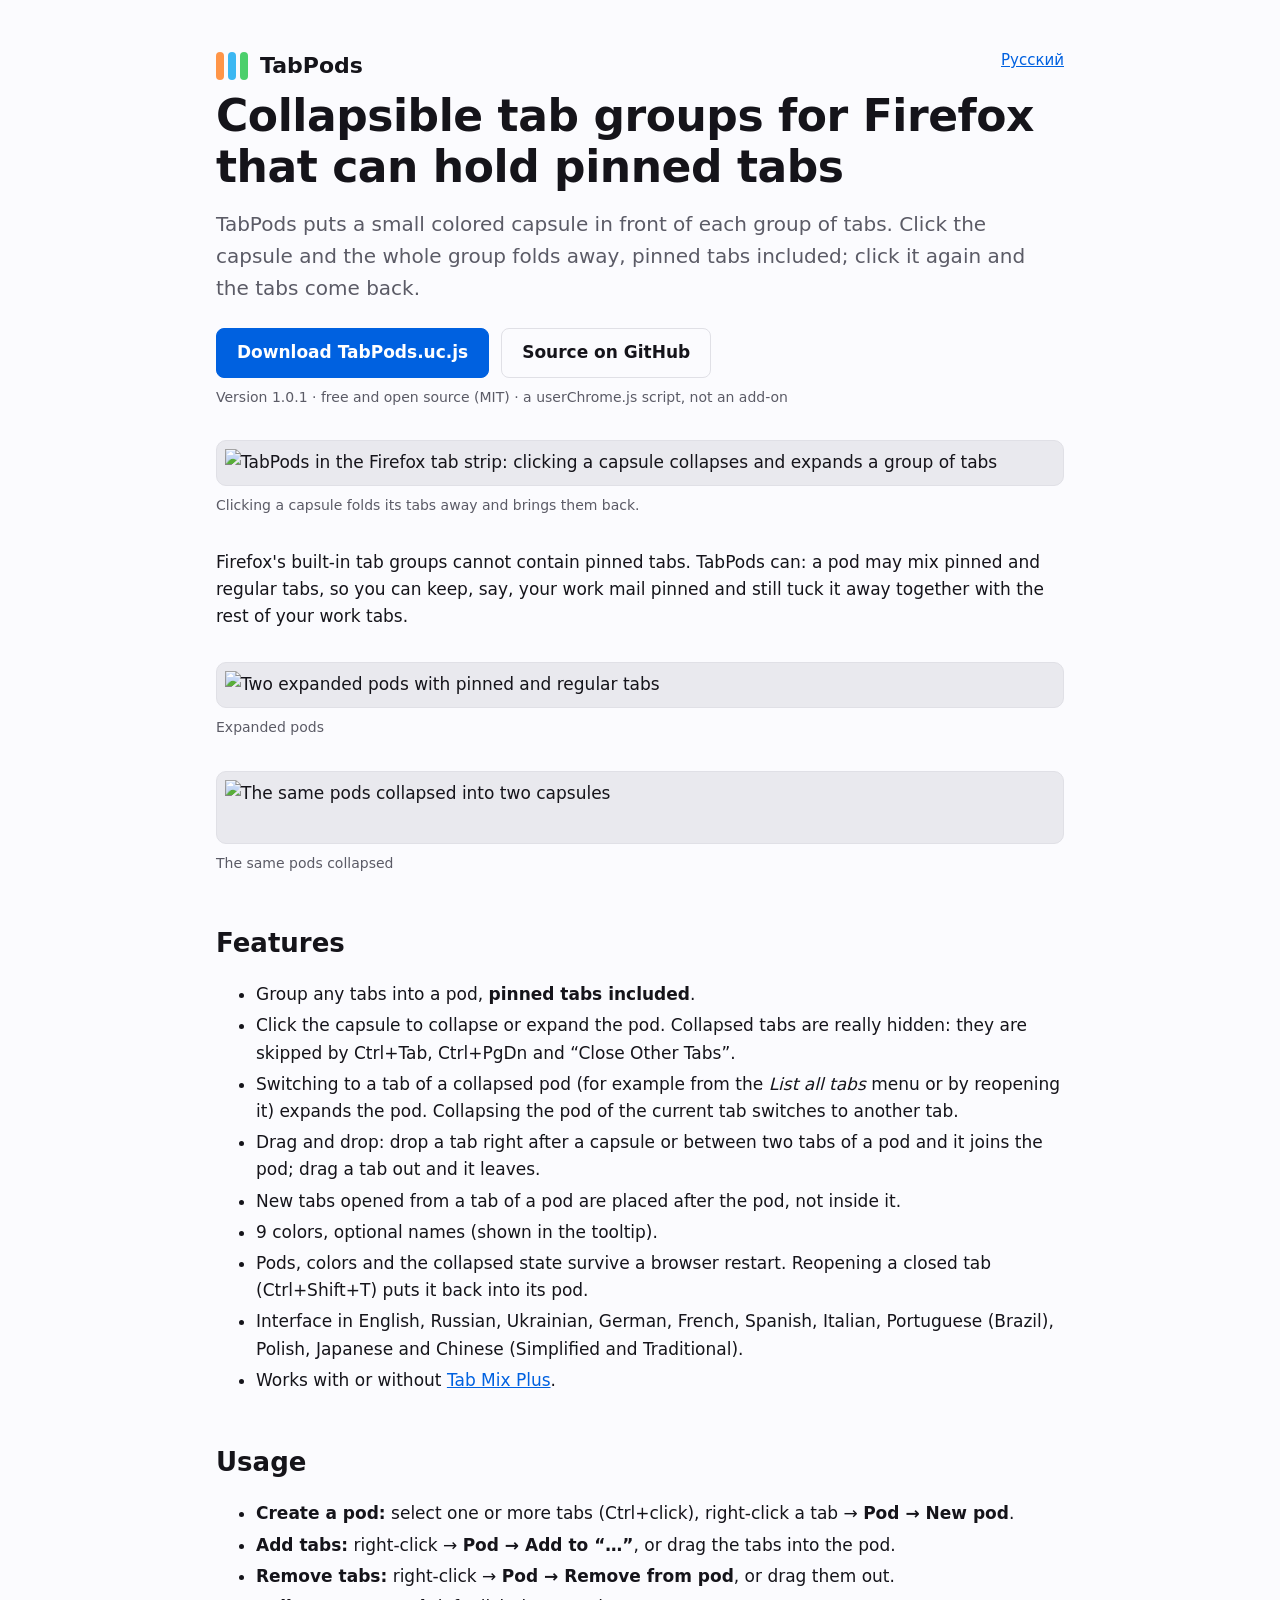
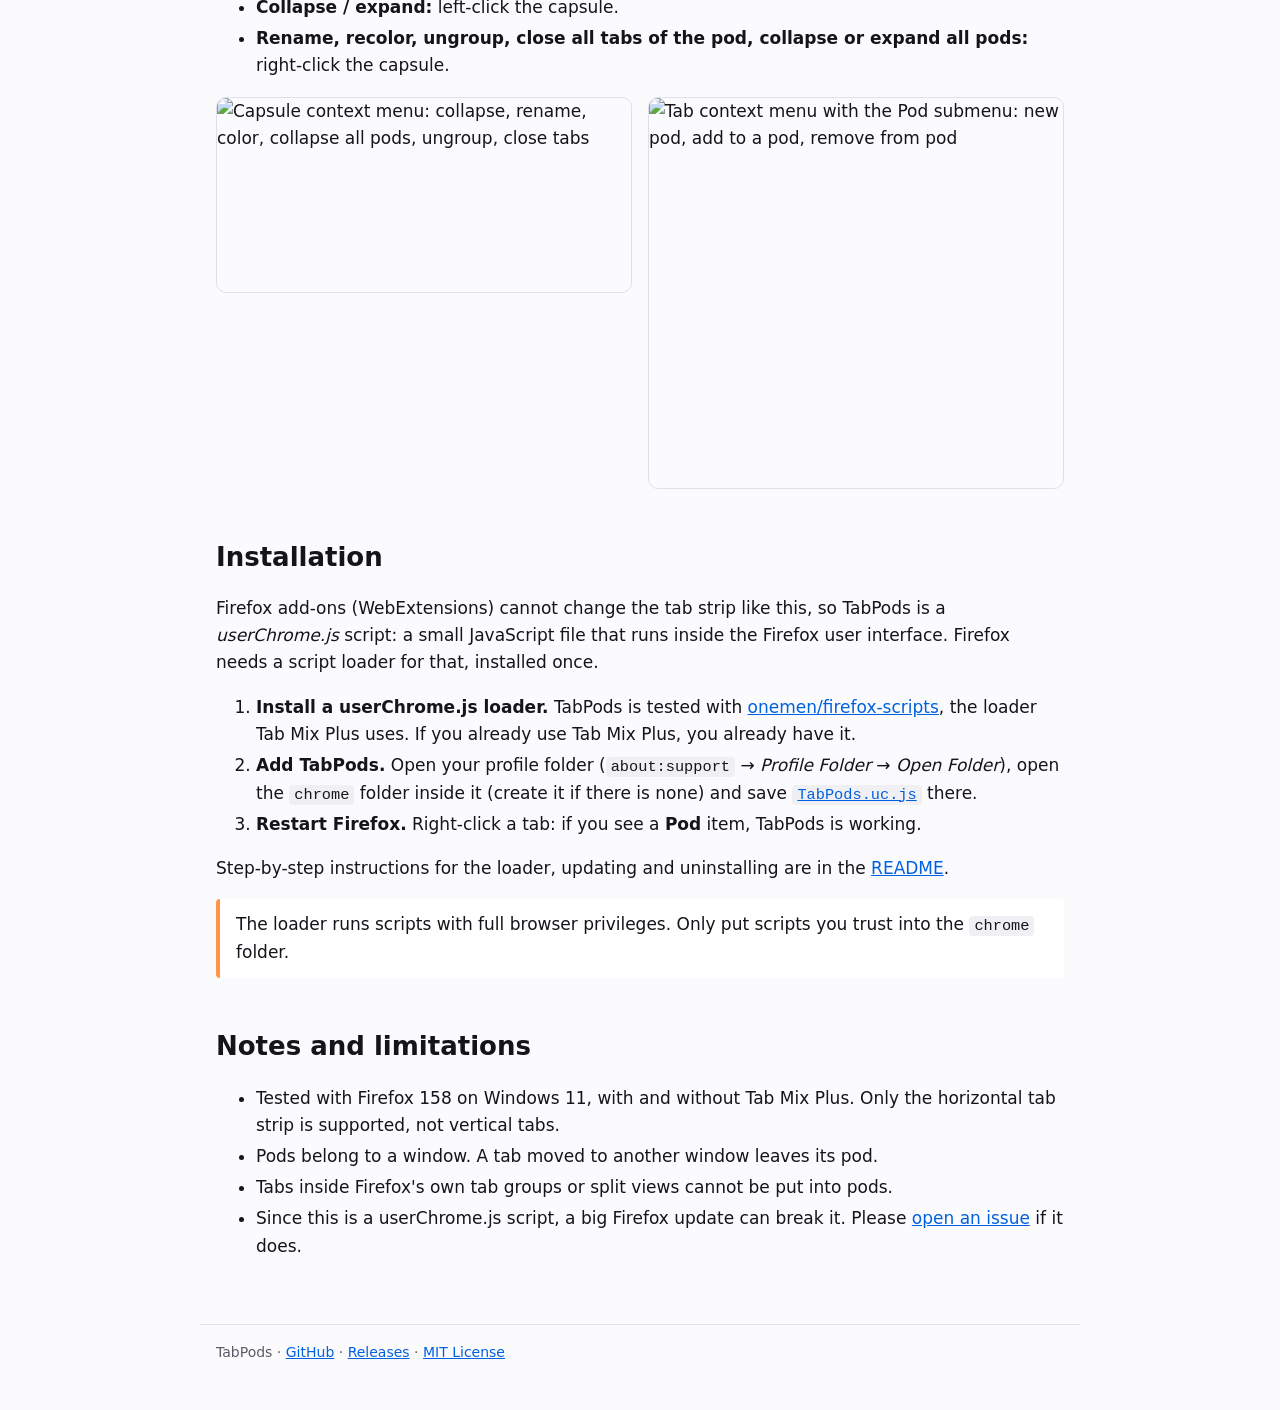
==== site/index.html @ 1d57e06f "Add a project page on GitHub Pages site/ holds an English and a Russian landing page with a sitemap;" ====
<!doctype html>
<html lang="en">
<head>
  <meta charset="utf-8">
  <meta name="viewport" content="width=device-width, initial-scale=1">
  <title>TabPods – collapsible tab groups for Firefox that can hold pinned tabs</title>
  <meta name="description" content="TabPods is a free userChrome.js script for Firefox: collapsible, colored tab groups that can also hold pinned tabs. Click a capsule to fold the whole group away, pinned tabs included.">
  <link rel="canonical" href="https://buinsky.github.io/TabPods/">
  <link rel="alternate" hreflang="en" href="https://buinsky.github.io/TabPods/">
  <link rel="alternate" hreflang="ru" href="https://buinsky.github.io/TabPods/ru/">
  <link rel="alternate" hreflang="x-default" href="https://buinsky.github.io/TabPods/">
  <meta property="og:type" content="website">
  <meta property="og:title" content="TabPods – collapsible tab groups for Firefox that can hold pinned tabs">
  <meta property="og:description" content="Colored capsules in the Firefox tab strip that fold groups of tabs away, pinned tabs included.">
  <meta property="og:url" content="https://buinsky.github.io/TabPods/">
  <meta property="og:image" content="https://buinsky.github.io/TabPods/images/capsule-menu.png">
  <link rel="stylesheet" href="style.css">
  <script type="application/ld+json">
  {
    "@context": "https://schema.org",
    "@type": "SoftwareApplication",
    "name": "TabPods",
    "description": "Collapsible tab groups for Firefox that can also hold pinned tabs (userChrome.js script).",
    "applicationCategory": "BrowserApplication",
    "operatingSystem": "Windows, macOS, Linux",
    "softwareVersion": "1.0.1",
    "softwareRequirements": "Firefox with a userChrome.js loader",
    "license": "https://opensource.org/licenses/MIT",
    "url": "https://buinsky.github.io/TabPods/",
    "downloadUrl": "https://github.com/buinsky/TabPods/releases/latest/download/TabPods.uc.js",
    "codeRepository": "https://github.com/buinsky/TabPods",
    "offers": {"@type": "Offer", "price": "0", "priceCurrency": "USD"}
  }
  </script>
</head>
<body>
  <header>
    <a class="lang" href="ru/" hreflang="ru" lang="ru">Русский</a>
    <p class="brand"><span class="pills" aria-hidden="true"><span></span><span></span><span></span></span>TabPods</p>
    <h1>Collapsible tab groups for Firefox that can hold pinned tabs</h1>
    <p class="lead">TabPods puts a small colored capsule in front of each group of tabs. Click the capsule and the whole group folds away, pinned tabs included; click it again and the tabs come back.</p>
    <div class="actions">
      <a class="button primary" href="https://github.com/buinsky/TabPods/releases/latest/download/TabPods.uc.js">Download TabPods.uc.js</a>
      <a class="button" href="https://github.com/buinsky/TabPods">Source on GitHub</a>
    </div>
    <p class="meta">Version 1.0.1 · free and open source (MIT) · a userChrome.js script, not an add-on</p>
  </header>

  <main>
    <figure>
      <div class="strip"><img src="images/demo.gif" width="1621" height="55" alt="TabPods in the Firefox tab strip: clicking a capsule collapses and expands a group of tabs"></div>
      <figcaption>Clicking a capsule folds its tabs away and brings them back.</figcaption>
    </figure>

    <p>Firefox's built-in tab groups cannot contain pinned tabs. TabPods can: a pod may mix pinned and regular tabs, so you can keep, say, your work mail pinned and still tuck it away together with the rest of your work tabs.</p>

    <figure>
      <div class="strip"><img src="images/expanded.png" width="1621" height="55" alt="Two expanded pods with pinned and regular tabs"></div>
      <figcaption>Expanded pods</figcaption>
    </figure>
    <figure>
      <div class="strip"><img src="images/collapsed.png" width="820" height="55" alt="The same pods collapsed into two capsules"></div>
      <figcaption>The same pods collapsed</figcaption>
    </figure>

    <h2>Features</h2>
    <ul>
      <li>Group any tabs into a pod, <strong>pinned tabs included</strong>.</li>
      <li>Click the capsule to collapse or expand the pod. Collapsed tabs are really hidden: they are skipped by Ctrl+Tab, Ctrl+PgDn and “Close Other Tabs”.</li>
      <li>Switching to a tab of a collapsed pod (for example from the <em>List all tabs</em> menu or by reopening it) expands the pod. Collapsing the pod of the current tab switches to another tab.</li>
      <li>Drag and drop: drop a tab right after a capsule or between two tabs of a pod and it joins the pod; drag a tab out and it leaves.</li>
      <li>New tabs opened from a tab of a pod are placed after the pod, not inside it.</li>
      <li>9 colors, optional names (shown in the tooltip).</li>
      <li>Pods, colors and the collapsed state survive a browser restart. Reopening a closed tab (Ctrl+Shift+T) puts it back into its pod.</li>
      <li>Interface in English, Russian, Ukrainian, German, French, Spanish, Italian, Portuguese (Brazil), Polish, Japanese and Chinese (Simplified and Traditional).</li>
      <li>Works with or without <a href="https://onemen.github.io/tabmixplus-docs/">Tab Mix Plus</a>.</li>
    </ul>

    <h2>Usage</h2>
    <ul>
      <li><strong>Create a pod:</strong> select one or more tabs (Ctrl+click), right-click a tab → <strong>Pod → New pod</strong>.</li>
      <li><strong>Add tabs:</strong> right-click → <strong>Pod → Add to “…”</strong>, or drag the tabs into the pod.</li>
      <li><strong>Remove tabs:</strong> right-click → <strong>Pod → Remove from pod</strong>, or drag them out.</li>
      <li><strong>Collapse / expand:</strong> left-click the capsule.</li>
      <li><strong>Rename, recolor, ungroup, close all tabs of the pod, collapse or expand all pods:</strong> right-click the capsule.</li>
    </ul>
    <div class="shots">
      <img src="images/capsule-menu.png" width="1000" height="470" alt="Capsule context menu: collapse, rename, color, collapse all pods, ungroup, close tabs">
      <img src="images/tab-menu.png" width="860" height="810" alt="Tab context menu with the Pod submenu: new pod, add to a pod, remove from pod">
    </div>

    <h2>Installation</h2>
    <p>Firefox add-ons (WebExtensions) cannot change the tab strip like this, so TabPods is a <em>userChrome.js</em> script: a small JavaScript file that runs inside the Firefox user interface. Firefox needs a script loader for that, installed once.</p>
    <ol>
      <li><strong>Install a userChrome.js loader.</strong> TabPods is tested with <a href="https://github.com/onemen/firefox-scripts">onemen/firefox-scripts</a>, the loader Tab Mix Plus uses. If you already use Tab Mix Plus, you already have it.</li>
      <li><strong>Add TabPods.</strong> Open your profile folder (<code>about:support</code> → <em>Profile Folder</em> → <em>Open Folder</em>), open the <code>chrome</code> folder inside it (create it if there is none) and save <a href="https://github.com/buinsky/TabPods/releases/latest/download/TabPods.uc.js"><code>TabPods.uc.js</code></a> there.</li>
      <li><strong>Restart Firefox.</strong> Right-click a tab: if you see a <strong>Pod</strong> item, TabPods is working.</li>
    </ol>
    <p>Step-by-step instructions for the loader, updating and uninstalling are in the <a href="https://github.com/buinsky/TabPods#installation">README</a>.</p>
    <p class="note">The loader runs scripts with full browser privileges. Only put scripts you trust into the <code>chrome</code> folder.</p>

    <h2>Notes and limitations</h2>
    <ul>
      <li>Tested with Firefox 158 on Windows 11, with and without Tab Mix Plus. Only the horizontal tab strip is supported, not vertical tabs.</li>
      <li>Pods belong to a window. A tab moved to another window leaves its pod.</li>
      <li>Tabs inside Firefox's own tab groups or split views cannot be put into pods.</li>
      <li>Since this is a userChrome.js script, a big Firefox update can break it. Please <a href="https://github.com/buinsky/TabPods/issues">open an issue</a> if it does.</li>
    </ul>
  </main>

  <footer>
    TabPods · <a href="https://github.com/buinsky/TabPods">GitHub</a> · <a href="https://github.com/buinsky/TabPods/releases">Releases</a> · <a href="https://github.com/buinsky/TabPods/blob/main/LICENSE">MIT License</a>
  </footer>
</body>
</html>
---- site/style.css ----
:root {
  --bg: #fbfbfe;
  --surface: #ffffff;
  --text: #15141a;
  --muted: #5b5b66;
  --border: #e0e0e6;
  --code-bg: #f0f0f4;
  --accent: #0061e0;
  --accent-text: #ffffff;
  --strip: #e9e9ee;
  --orange: #ff9548;
  --blue: #3cb7f2;
  --green: #4ccf6c;
  color-scheme: light;
}

@media (prefers-color-scheme: dark) {
  :root {
    --bg: #1c1b22;
    --surface: #2b2a33;
    --text: #fbfbfe;
    --muted: #b8b8c2;
    --border: #3f3e48;
    --code-bg: #35343d;
    --accent: #00ddff;
    --accent-text: #15141a;
    --strip: #2b2a33;
    color-scheme: dark;
  }
}

* {
  box-sizing: border-box;
}

body {
  margin: 0;
  background: var(--bg);
  color: var(--text);
  font: 17px/1.6 system-ui, -apple-system, "Segoe UI", Roboto, "Helvetica Neue", Arial, sans-serif;
}

a {
  color: var(--accent);
}

main,
header,
footer {
  max-width: 880px;
  margin: 0 auto;
  padding: 0 16px;
}

header {
  padding-top: 48px;
}

.lang {
  float: right;
  font-size: 15px;
}

.brand {
  display: flex;
  align-items: center;
  gap: 12px;
  margin: 0 0 8px;
  font-size: 22px;
  font-weight: 700;
}

.pills {
  display: inline-flex;
  gap: 4px;
}

.pills span {
  width: 8px;
  height: 28px;
  border-radius: 4px;
  background: var(--orange);
}

.pills span:nth-child(2) {
  background: var(--blue);
}

.pills span:nth-child(3) {
  background: var(--green);
}

h1 {
  margin: 0 0 16px;
  font-size: clamp(30px, 5vw, 44px);
  line-height: 1.15;
  letter-spacing: -0.01em;
}

.lead {
  margin: 0 0 24px;
  color: var(--muted);
  font-size: 20px;
}

.actions {
  display: flex;
  flex-wrap: wrap;
  gap: 12px;
  margin-bottom: 8px;
}

.button {
  display: inline-block;
  padding: 10px 20px;
  border: 1px solid var(--border);
  border-radius: 8px;
  color: var(--text);
  font-weight: 600;
  text-decoration: none;
}

.button.primary {
  border-color: var(--accent);
  background: var(--accent);
  color: var(--accent-text);
}

.meta {
  margin: 0;
  color: var(--muted);
  font-size: 14px;
}

figure {
  margin: 32px 0;
}

.strip {
  overflow-x: auto;
  padding: 8px;
  border: 1px solid var(--border);
  border-radius: 10px;
  background: var(--strip);
}

.strip img {
  display: block;
  width: 100%;
  min-width: 600px;
  height: auto;
}

figcaption {
  margin-top: 8px;
  color: var(--muted);
  font-size: 14px;
}

.shots {
  display: grid;
  grid-template-columns: repeat(auto-fit, minmax(260px, 1fr));
  gap: 16px;
  align-items: start;
}

.shots img {
  display: block;
  width: 100%;
  height: auto;
  border: 1px solid var(--border);
  border-radius: 10px;
}

h2 {
  margin: 48px 0 12px;
  font-size: 26px;
}

h3 {
  margin: 24px 0 8px;
  font-size: 19px;
}

li {
  margin: 4px 0;
}

code,
pre {
  font-family: ui-monospace, "Cascadia Code", Consolas, monospace;
  font-size: 0.9em;
}

code {
  padding: 1px 5px;
  border-radius: 4px;
  background: var(--code-bg);
}

.note {
  padding: 12px 16px;
  border-left: 4px solid var(--orange);
  border-radius: 4px;
  background: var(--surface);
}

footer {
  margin-top: 64px;
  padding-top: 16px;
  padding-bottom: 48px;
  border-top: 1px solid var(--border);
  color: var(--muted);
  font-size: 14px;
}
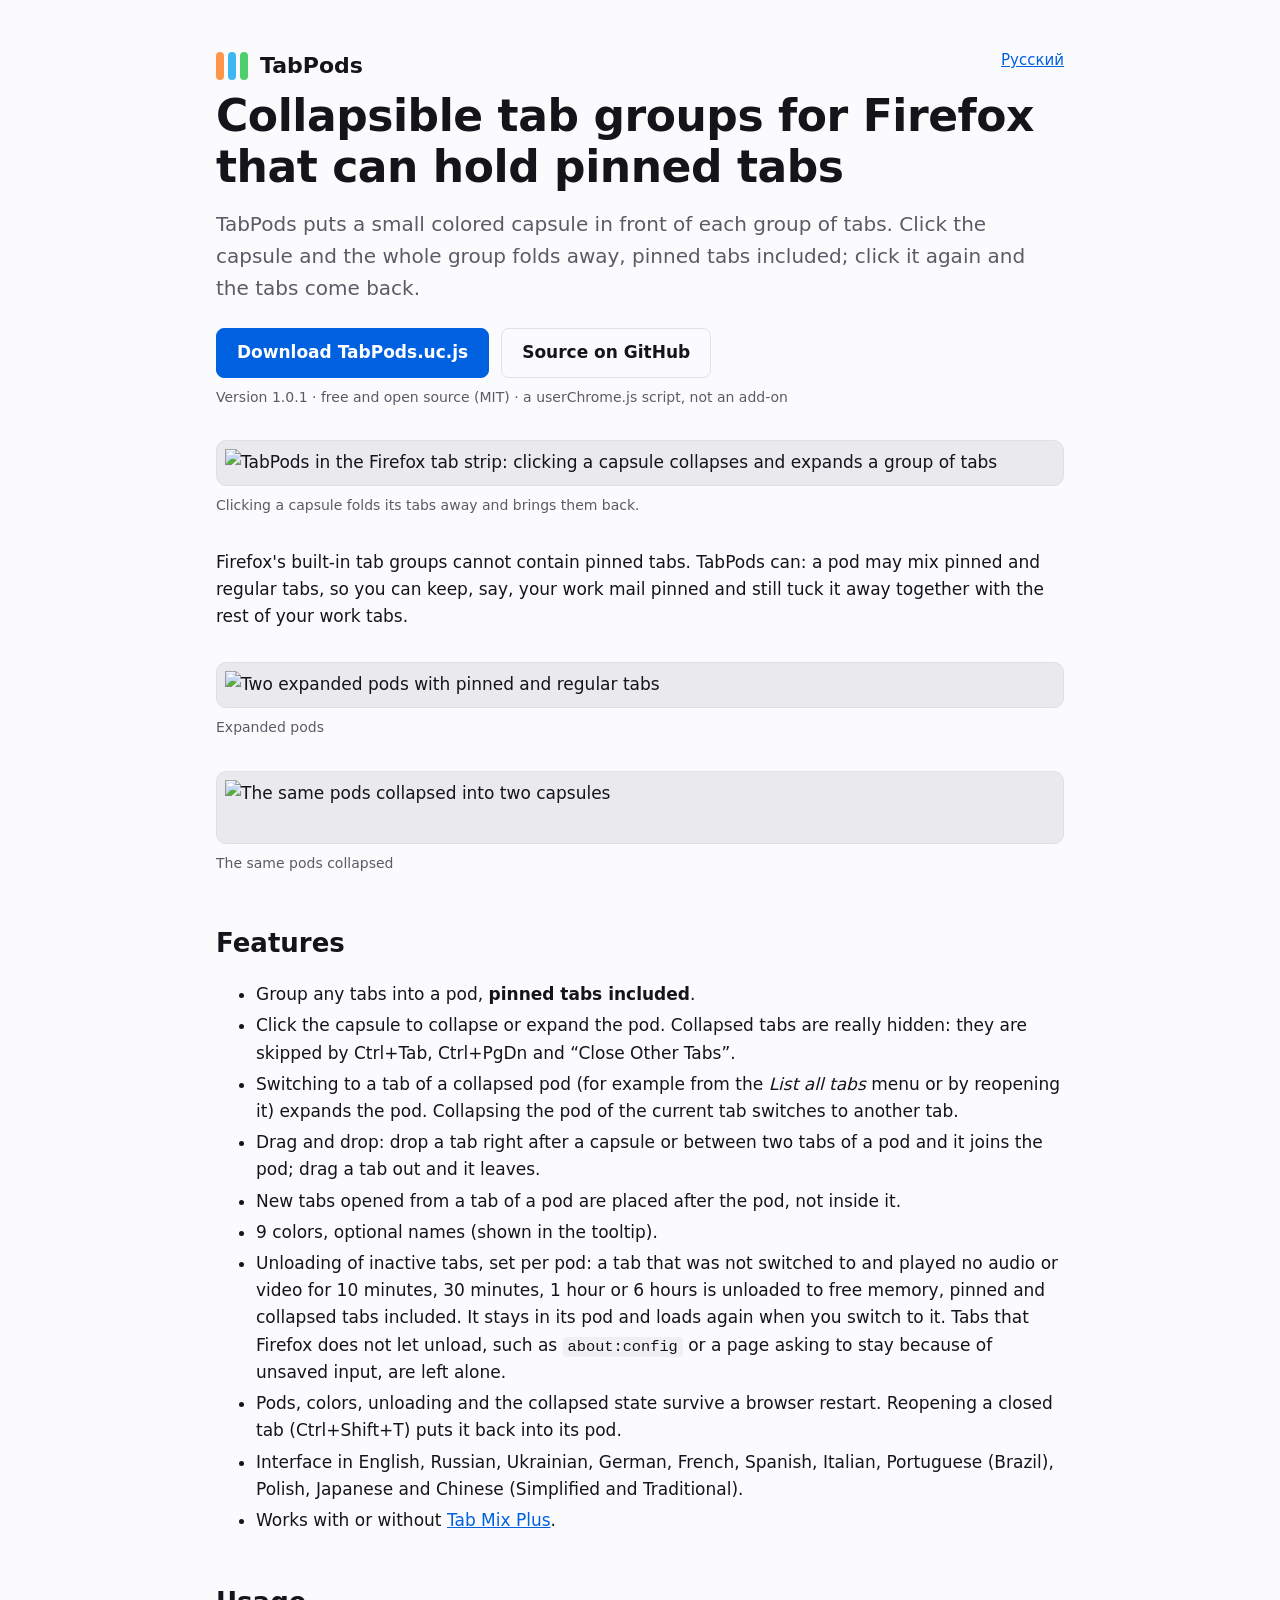
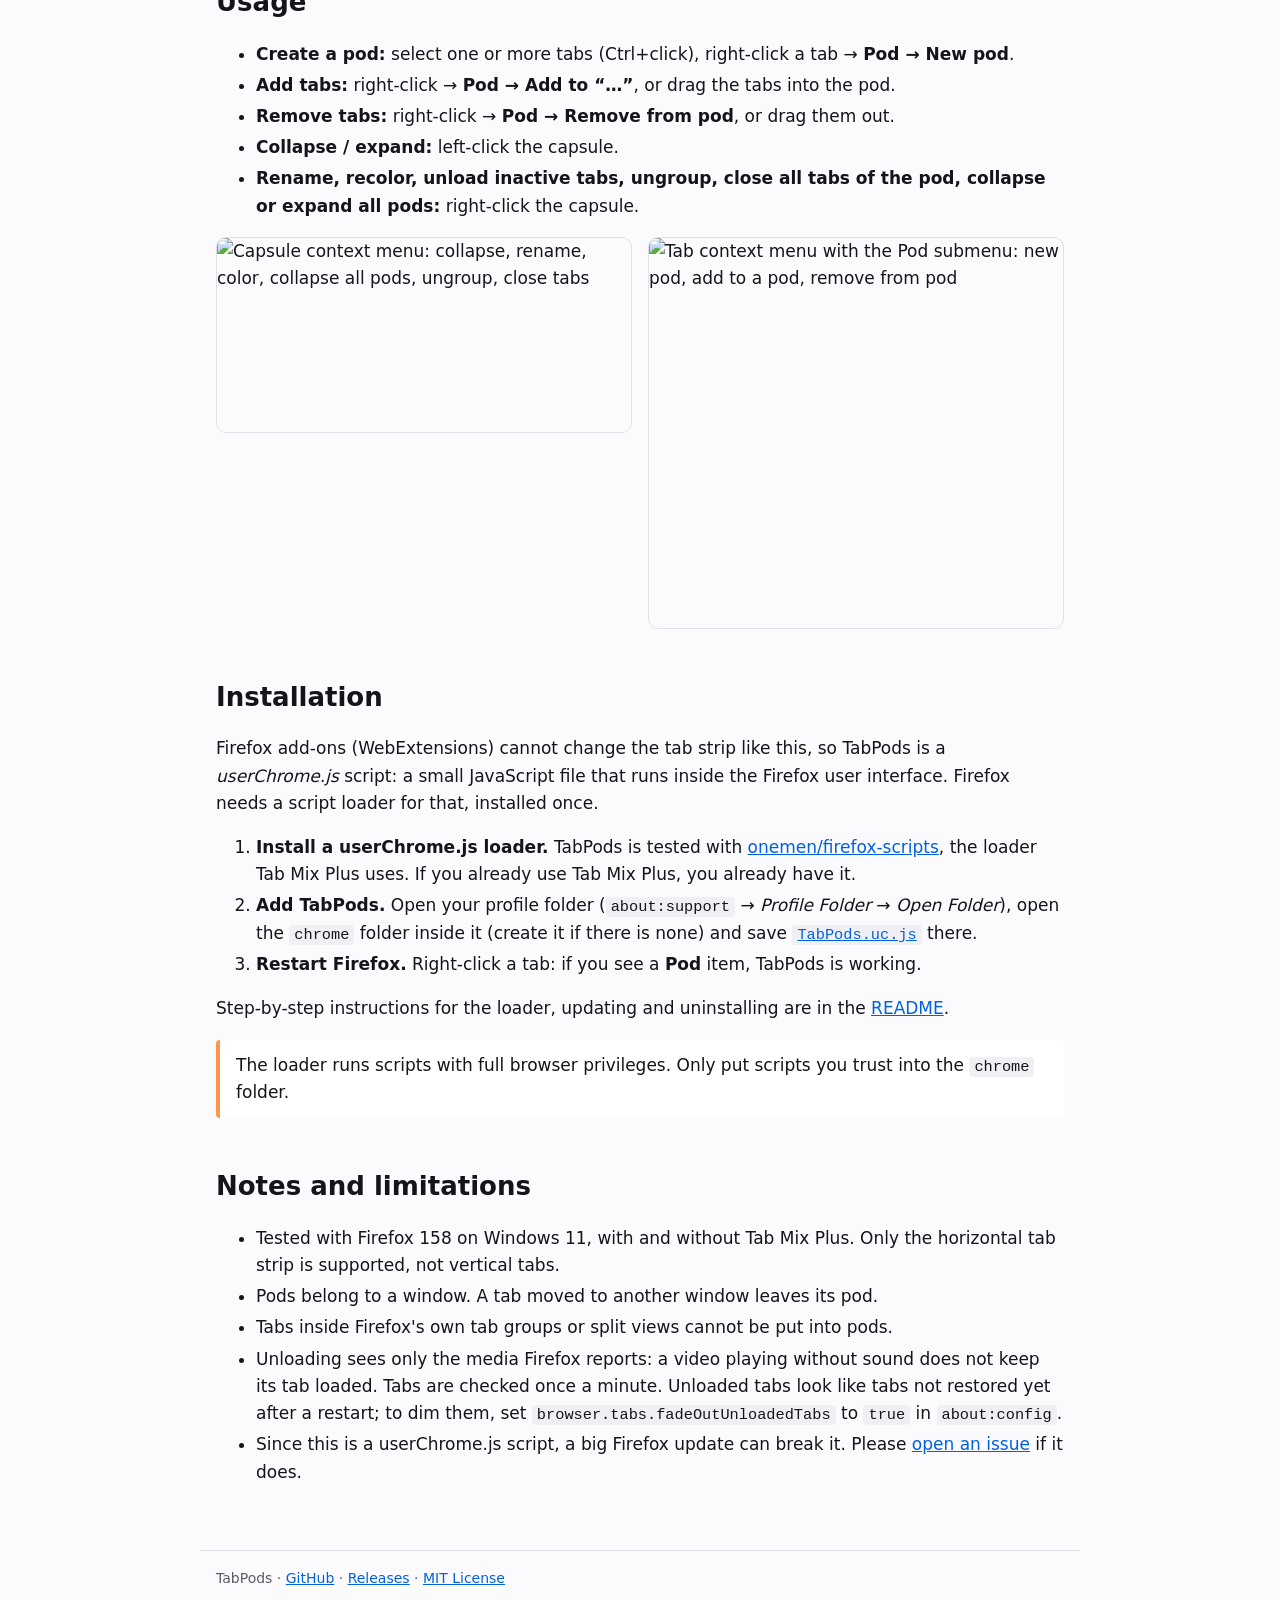
==== commit 5012bd42: "TabPods 1.1.0: unload inactive tabs of a pod The capsule menu gets an "Unload inactive tabs" submenu" ====
--- a/site/index.html
+++ b/site/index.html
@@ -71,7 +71,8 @@
       <li>Drag and drop: drop a tab right after a capsule or between two tabs of a pod and it joins the pod; drag a tab out and it leaves.</li>
       <li>New tabs opened from a tab of a pod are placed after the pod, not inside it.</li>
       <li>9 colors, optional names (shown in the tooltip).</li>
-      <li>Pods, colors and the collapsed state survive a browser restart. Reopening a closed tab (Ctrl+Shift+T) puts it back into its pod.</li>
+      <li>Unloading of inactive tabs, set per pod: a tab that was not switched to and played no audio or video for 10 minutes, 30 minutes, 1 hour or 6 hours is unloaded to free memory, pinned and collapsed tabs included. It stays in its pod and loads again when you switch to it. Tabs that Firefox does not let unload, such as <code>about:config</code> or a page asking to stay because of unsaved input, are left alone.</li>
+      <li>Pods, colors, unloading and the collapsed state survive a browser restart. Reopening a closed tab (Ctrl+Shift+T) puts it back into its pod.</li>
       <li>Interface in English, Russian, Ukrainian, German, French, Spanish, Italian, Portuguese (Brazil), Polish, Japanese and Chinese (Simplified and Traditional).</li>
       <li>Works with or without <a href="https://onemen.github.io/tabmixplus-docs/">Tab Mix Plus</a>.</li>
     </ul>
@@ -82,7 +83,7 @@
       <li><strong>Add tabs:</strong> right-click → <strong>Pod → Add to “…”</strong>, or drag the tabs into the pod.</li>
       <li><strong>Remove tabs:</strong> right-click → <strong>Pod → Remove from pod</strong>, or drag them out.</li>
       <li><strong>Collapse / expand:</strong> left-click the capsule.</li>
-      <li><strong>Rename, recolor, ungroup, close all tabs of the pod, collapse or expand all pods:</strong> right-click the capsule.</li>
+      <li><strong>Rename, recolor, unload inactive tabs, ungroup, close all tabs of the pod, collapse or expand all pods:</strong> right-click the capsule.</li>
     </ul>
     <div class="shots">
       <img src="images/capsule-menu.png" width="1000" height="470" alt="Capsule context menu: collapse, rename, color, collapse all pods, ungroup, close tabs">
@@ -104,6 +105,7 @@
       <li>Tested with Firefox 158 on Windows 11, with and without Tab Mix Plus. Only the horizontal tab strip is supported, not vertical tabs.</li>
       <li>Pods belong to a window. A tab moved to another window leaves its pod.</li>
       <li>Tabs inside Firefox's own tab groups or split views cannot be put into pods.</li>
+      <li>Unloading sees only the media Firefox reports: a video playing without sound does not keep its tab loaded. Tabs are checked once a minute. Unloaded tabs look like tabs not restored yet after a restart; to dim them, set <code>browser.tabs.fadeOutUnloadedTabs</code> to <code>true</code> in <code>about:config</code>.</li>
       <li>Since this is a userChrome.js script, a big Firefox update can break it. Please <a href="https://github.com/buinsky/TabPods/issues">open an issue</a> if it does.</li>
     </ul>
   </main>
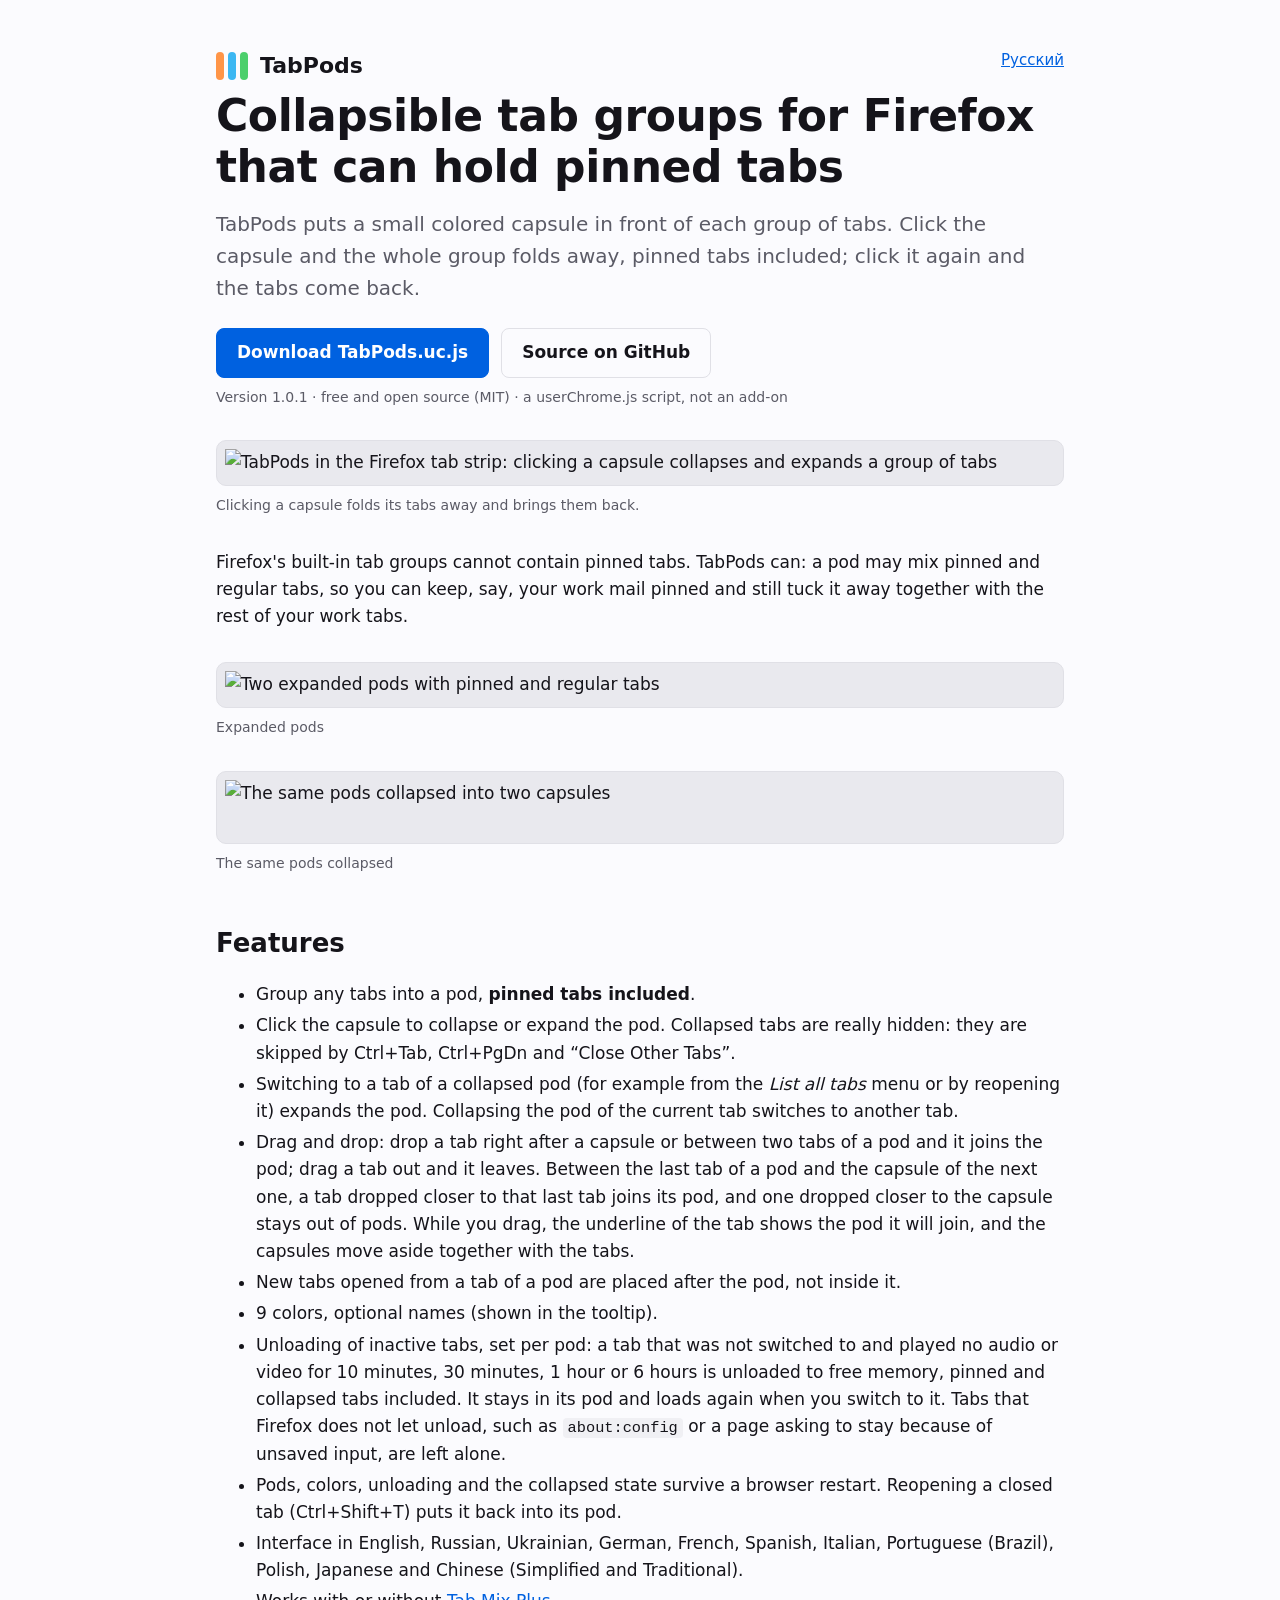
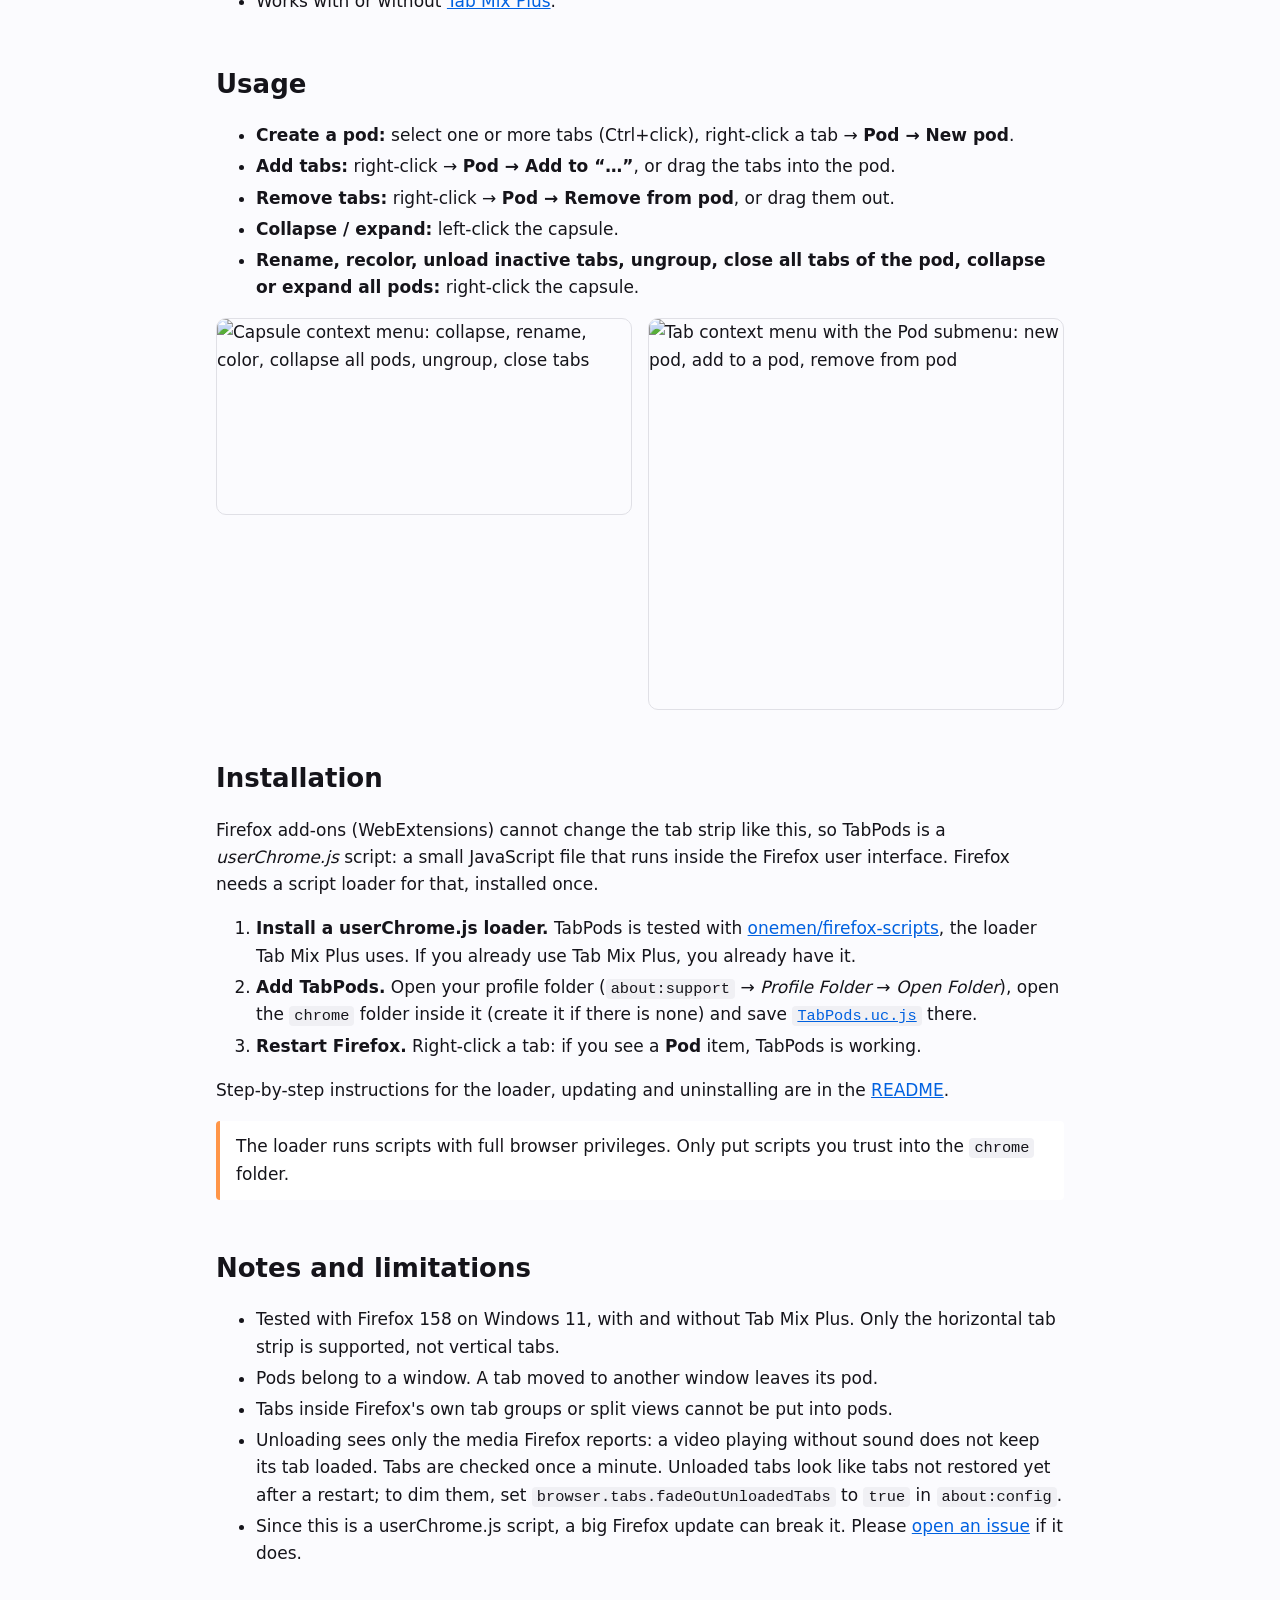
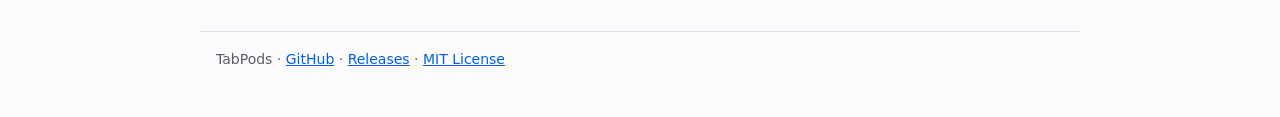
==== commit 58530ad8: "TabPods 1.2.0: drop a tab at the end of a pod, show where it goes Firefox does not know about capsul" ====
--- a/site/index.html
+++ b/site/index.html
@@ -68,7 +68,7 @@
       <li>Group any tabs into a pod, <strong>pinned tabs included</strong>.</li>
       <li>Click the capsule to collapse or expand the pod. Collapsed tabs are really hidden: they are skipped by Ctrl+Tab, Ctrl+PgDn and “Close Other Tabs”.</li>
       <li>Switching to a tab of a collapsed pod (for example from the <em>List all tabs</em> menu or by reopening it) expands the pod. Collapsing the pod of the current tab switches to another tab.</li>
-      <li>Drag and drop: drop a tab right after a capsule or between two tabs of a pod and it joins the pod; drag a tab out and it leaves.</li>
+      <li>Drag and drop: drop a tab right after a capsule or between two tabs of a pod and it joins the pod; drag a tab out and it leaves. Between the last tab of a pod and the capsule of the next one, a tab dropped closer to that last tab joins its pod, and one dropped closer to the capsule stays out of pods. While you drag, the underline of the tab shows the pod it will join, and the capsules move aside together with the tabs.</li>
       <li>New tabs opened from a tab of a pod are placed after the pod, not inside it.</li>
       <li>9 colors, optional names (shown in the tooltip).</li>
       <li>Unloading of inactive tabs, set per pod: a tab that was not switched to and played no audio or video for 10 minutes, 30 minutes, 1 hour or 6 hours is unloaded to free memory, pinned and collapsed tabs included. It stays in its pod and loads again when you switch to it. Tabs that Firefox does not let unload, such as <code>about:config</code> or a page asking to stay because of unsaved input, are left alone.</li>
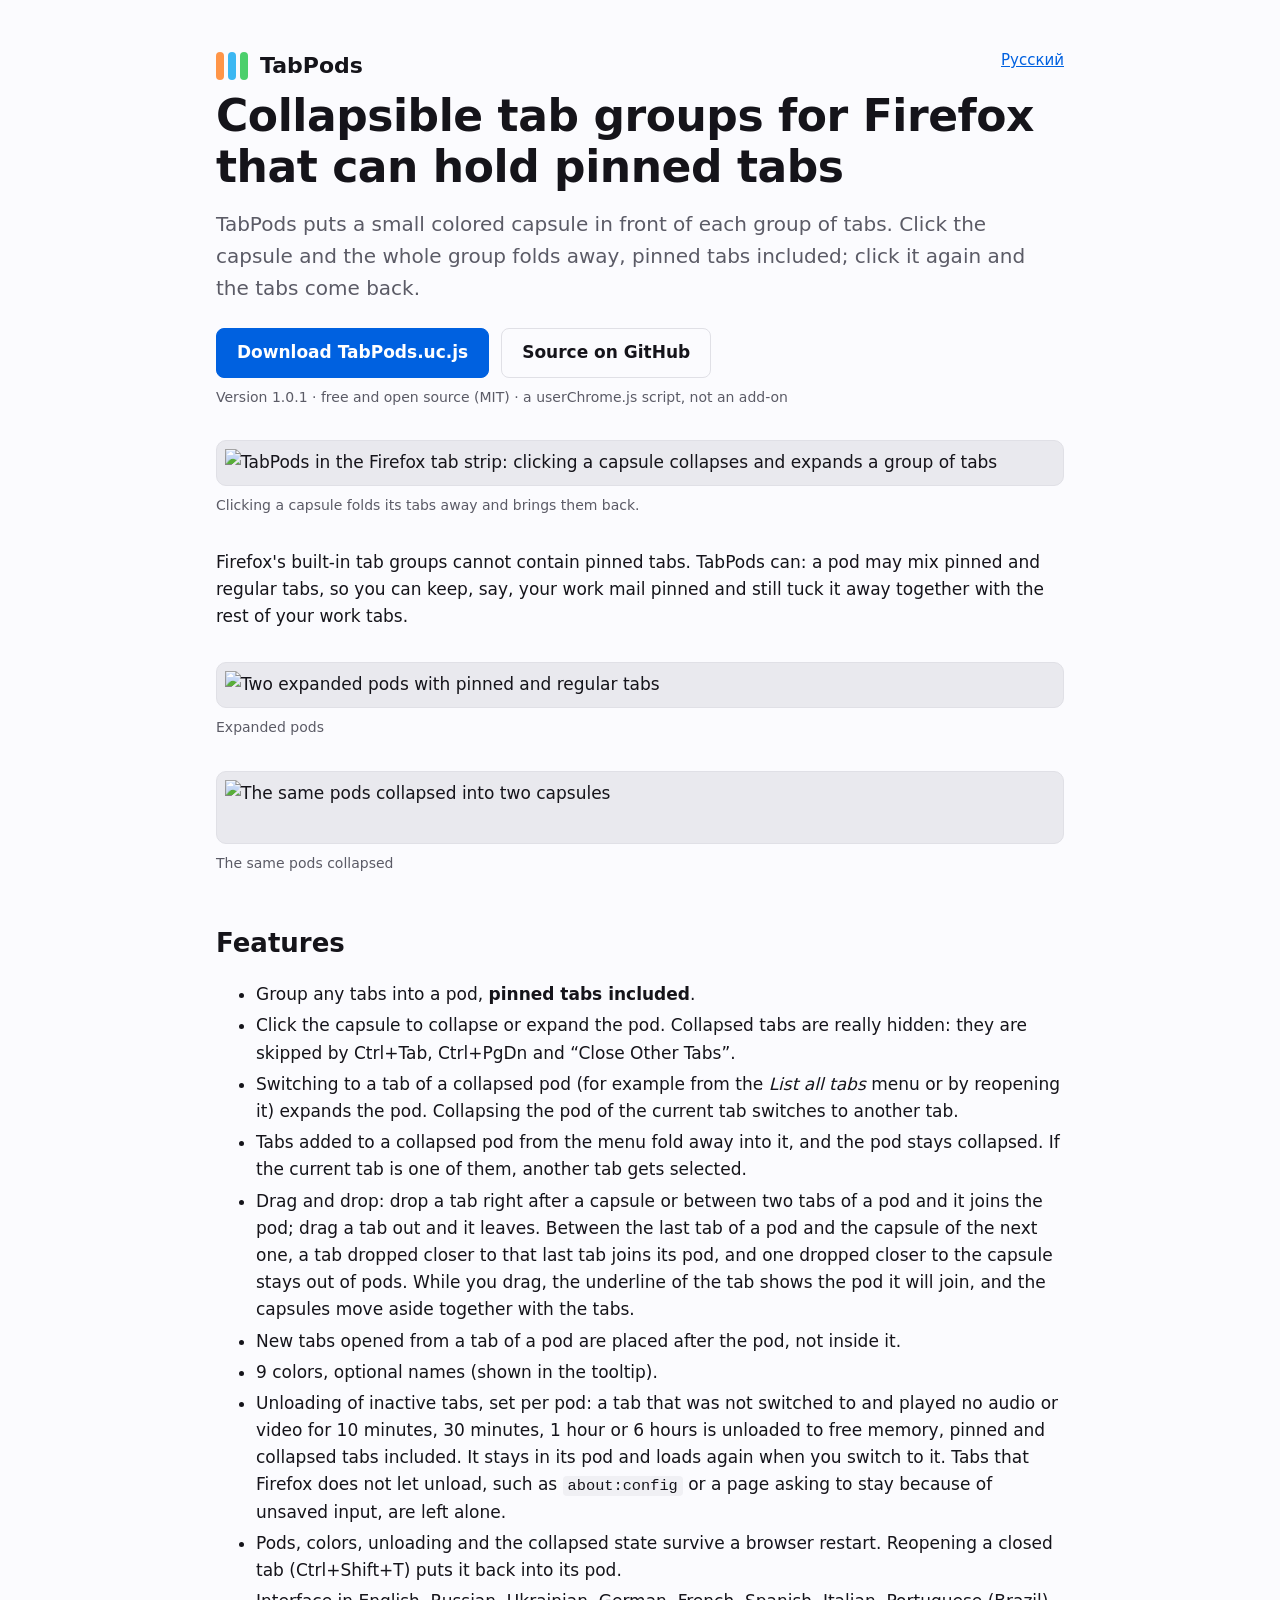
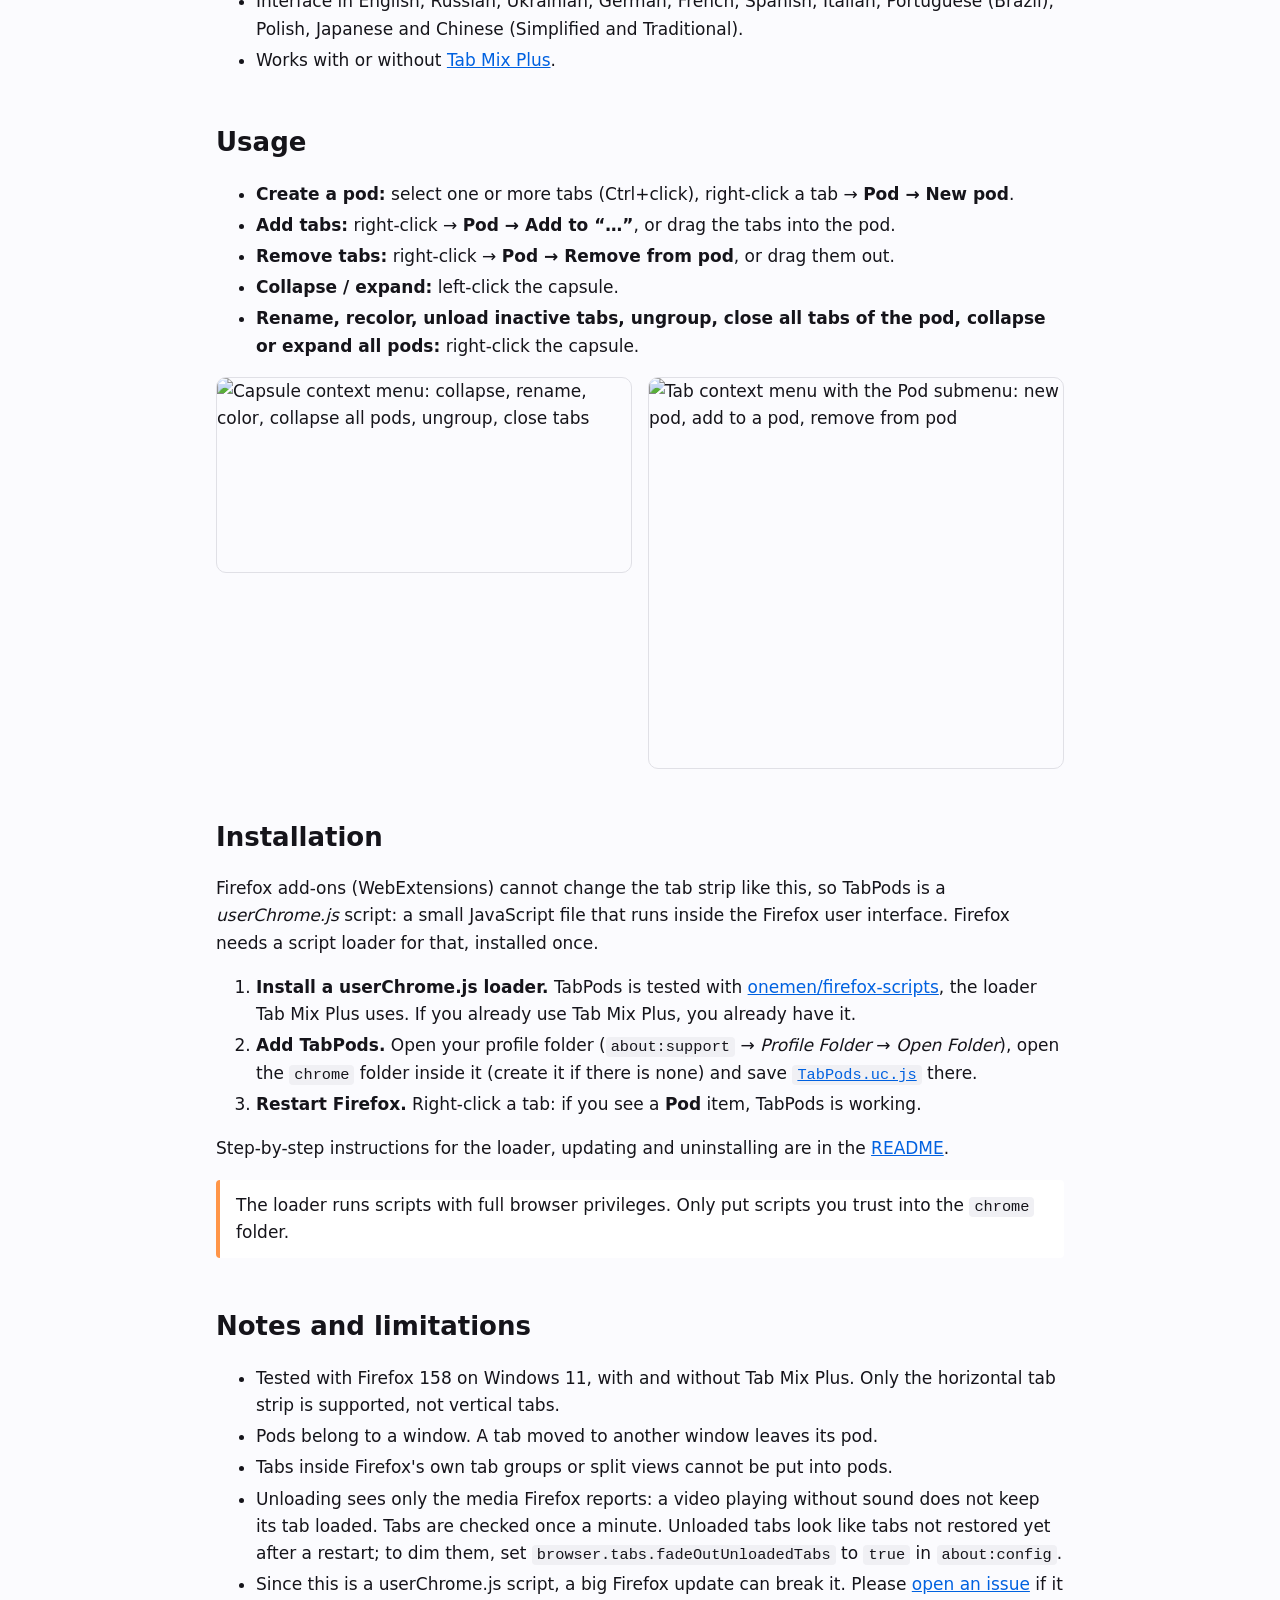
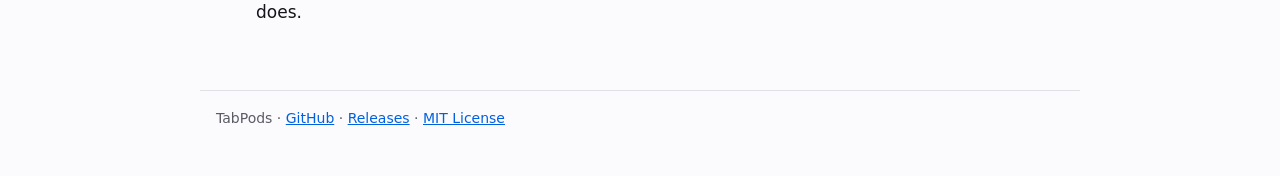
==== commit a4a32867: "TabPods 1.2.1: keep a collapsed pod collapsed when tabs are added, fix unpinning Tabs added to a col" ====
--- a/site/index.html
+++ b/site/index.html
@@ -68,6 +68,7 @@
       <li>Group any tabs into a pod, <strong>pinned tabs included</strong>.</li>
       <li>Click the capsule to collapse or expand the pod. Collapsed tabs are really hidden: they are skipped by Ctrl+Tab, Ctrl+PgDn and “Close Other Tabs”.</li>
       <li>Switching to a tab of a collapsed pod (for example from the <em>List all tabs</em> menu or by reopening it) expands the pod. Collapsing the pod of the current tab switches to another tab.</li>
+      <li>Tabs added to a collapsed pod from the menu fold away into it, and the pod stays collapsed. If the current tab is one of them, another tab gets selected.</li>
       <li>Drag and drop: drop a tab right after a capsule or between two tabs of a pod and it joins the pod; drag a tab out and it leaves. Between the last tab of a pod and the capsule of the next one, a tab dropped closer to that last tab joins its pod, and one dropped closer to the capsule stays out of pods. While you drag, the underline of the tab shows the pod it will join, and the capsules move aside together with the tabs.</li>
       <li>New tabs opened from a tab of a pod are placed after the pod, not inside it.</li>
       <li>9 colors, optional names (shown in the tooltip).</li>
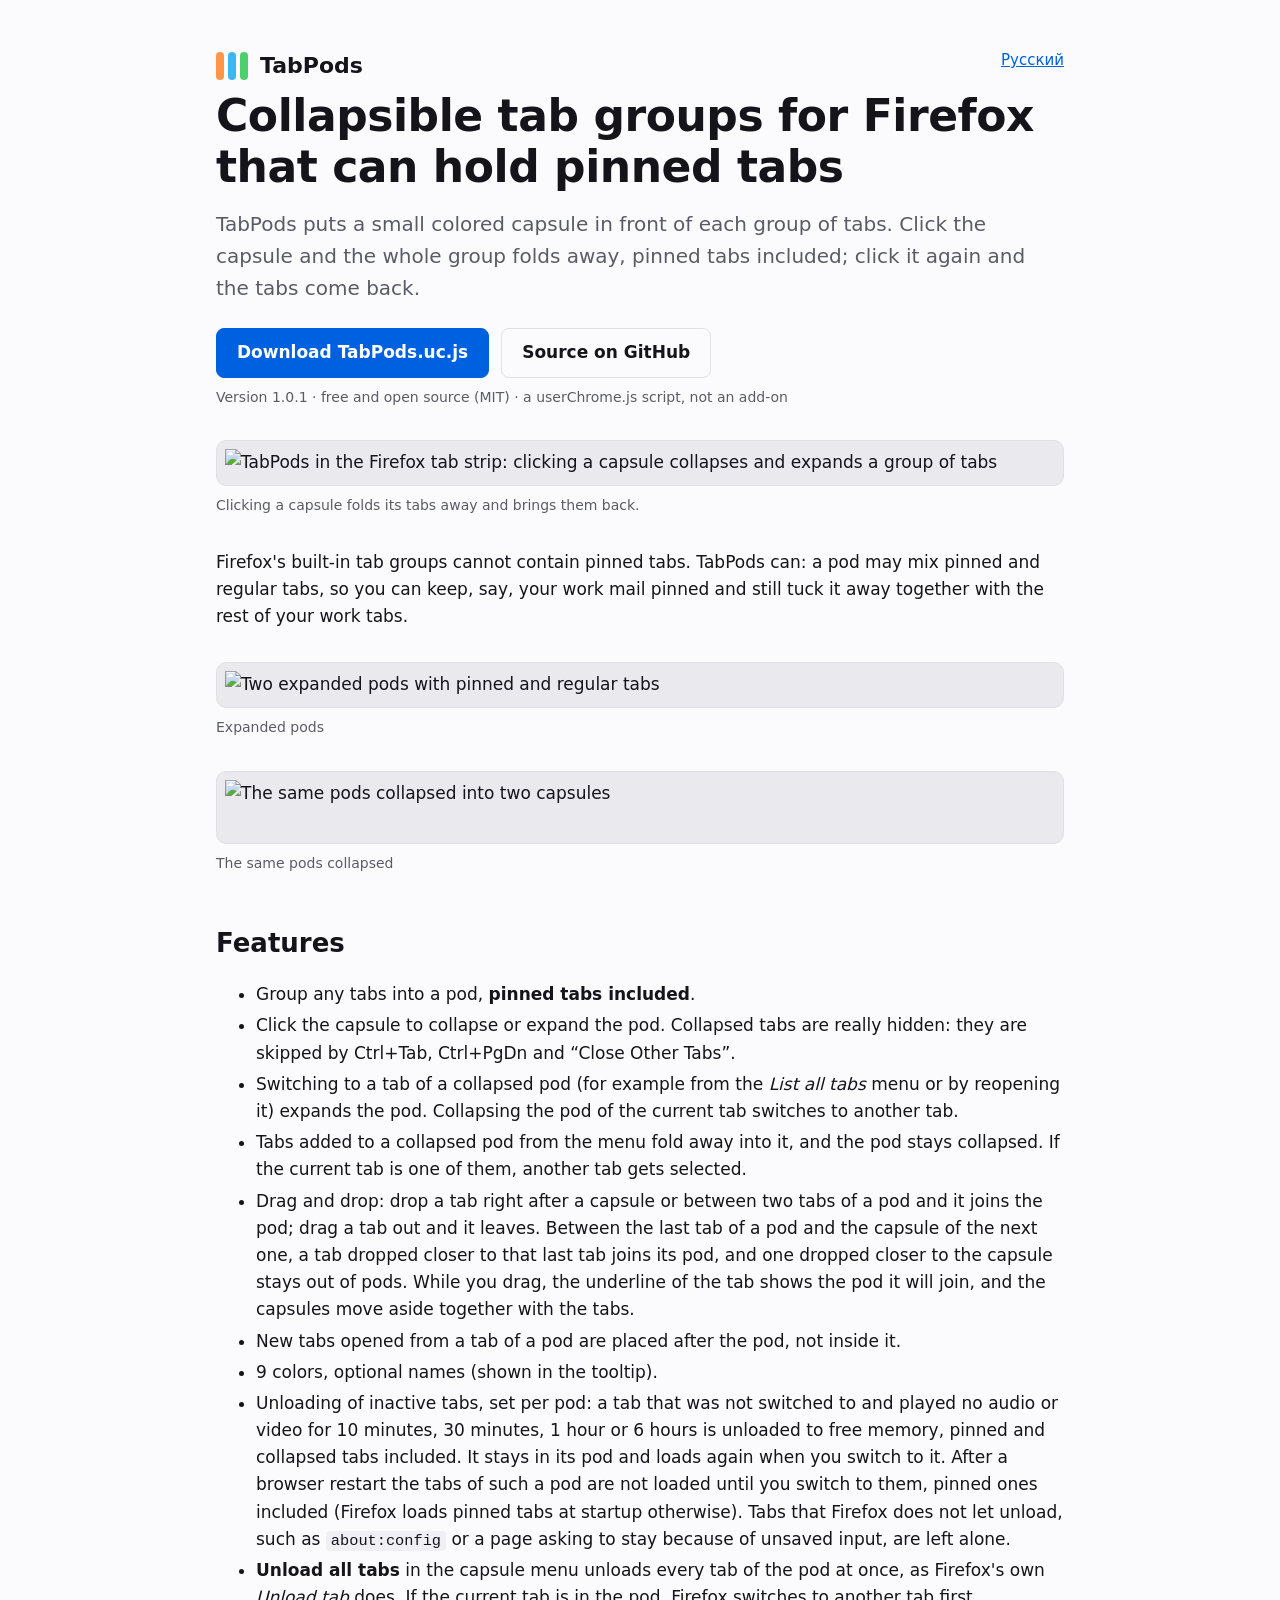
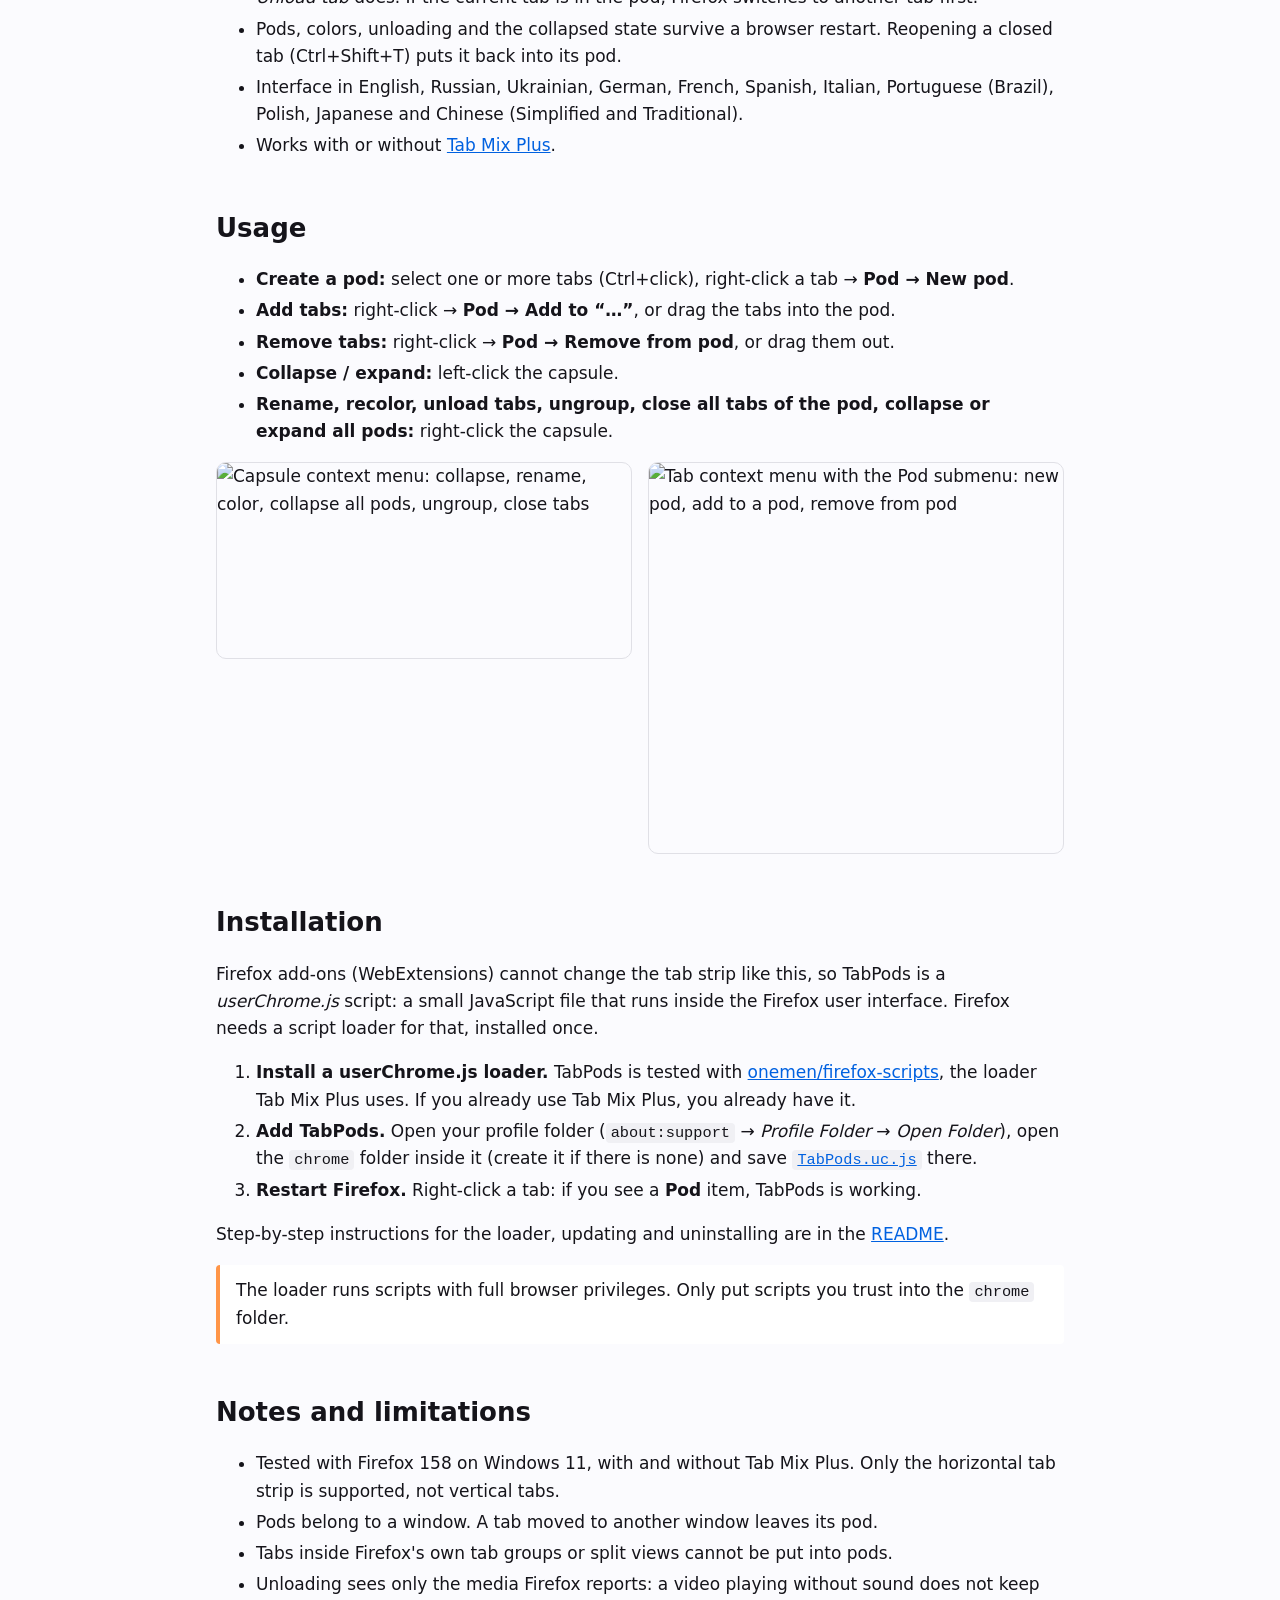
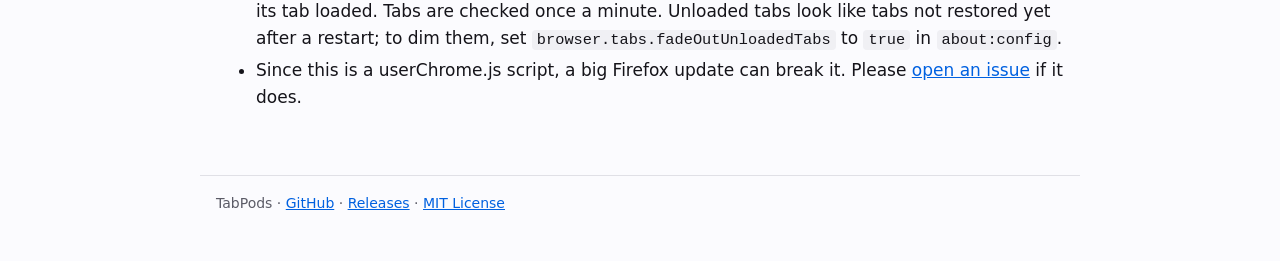
==== commit ab32b9d5: "TabPods 1.3.0: unload all tabs of a pod, keep them unloaded at startup The capsule menu gets "Unload" ====
--- a/site/index.html
+++ b/site/index.html
@@ -72,7 +72,8 @@
       <li>Drag and drop: drop a tab right after a capsule or between two tabs of a pod and it joins the pod; drag a tab out and it leaves. Between the last tab of a pod and the capsule of the next one, a tab dropped closer to that last tab joins its pod, and one dropped closer to the capsule stays out of pods. While you drag, the underline of the tab shows the pod it will join, and the capsules move aside together with the tabs.</li>
       <li>New tabs opened from a tab of a pod are placed after the pod, not inside it.</li>
       <li>9 colors, optional names (shown in the tooltip).</li>
-      <li>Unloading of inactive tabs, set per pod: a tab that was not switched to and played no audio or video for 10 minutes, 30 minutes, 1 hour or 6 hours is unloaded to free memory, pinned and collapsed tabs included. It stays in its pod and loads again when you switch to it. Tabs that Firefox does not let unload, such as <code>about:config</code> or a page asking to stay because of unsaved input, are left alone.</li>
+      <li>Unloading of inactive tabs, set per pod: a tab that was not switched to and played no audio or video for 10 minutes, 30 minutes, 1 hour or 6 hours is unloaded to free memory, pinned and collapsed tabs included. It stays in its pod and loads again when you switch to it. After a browser restart the tabs of such a pod are not loaded until you switch to them, pinned ones included (Firefox loads pinned tabs at startup otherwise). Tabs that Firefox does not let unload, such as <code>about:config</code> or a page asking to stay because of unsaved input, are left alone.</li>
+      <li><strong>Unload all tabs</strong> in the capsule menu unloads every tab of the pod at once, as Firefox's own <em>Unload tab</em> does. If the current tab is in the pod, Firefox switches to another tab first.</li>
       <li>Pods, colors, unloading and the collapsed state survive a browser restart. Reopening a closed tab (Ctrl+Shift+T) puts it back into its pod.</li>
       <li>Interface in English, Russian, Ukrainian, German, French, Spanish, Italian, Portuguese (Brazil), Polish, Japanese and Chinese (Simplified and Traditional).</li>
       <li>Works with or without <a href="https://onemen.github.io/tabmixplus-docs/">Tab Mix Plus</a>.</li>
@@ -84,7 +85,7 @@
       <li><strong>Add tabs:</strong> right-click → <strong>Pod → Add to “…”</strong>, or drag the tabs into the pod.</li>
       <li><strong>Remove tabs:</strong> right-click → <strong>Pod → Remove from pod</strong>, or drag them out.</li>
       <li><strong>Collapse / expand:</strong> left-click the capsule.</li>
-      <li><strong>Rename, recolor, unload inactive tabs, ungroup, close all tabs of the pod, collapse or expand all pods:</strong> right-click the capsule.</li>
+      <li><strong>Rename, recolor, unload tabs, ungroup, close all tabs of the pod, collapse or expand all pods:</strong> right-click the capsule.</li>
     </ul>
     <div class="shots">
       <img src="images/capsule-menu.png" width="1000" height="470" alt="Capsule context menu: collapse, rename, color, collapse all pods, ungroup, close tabs">
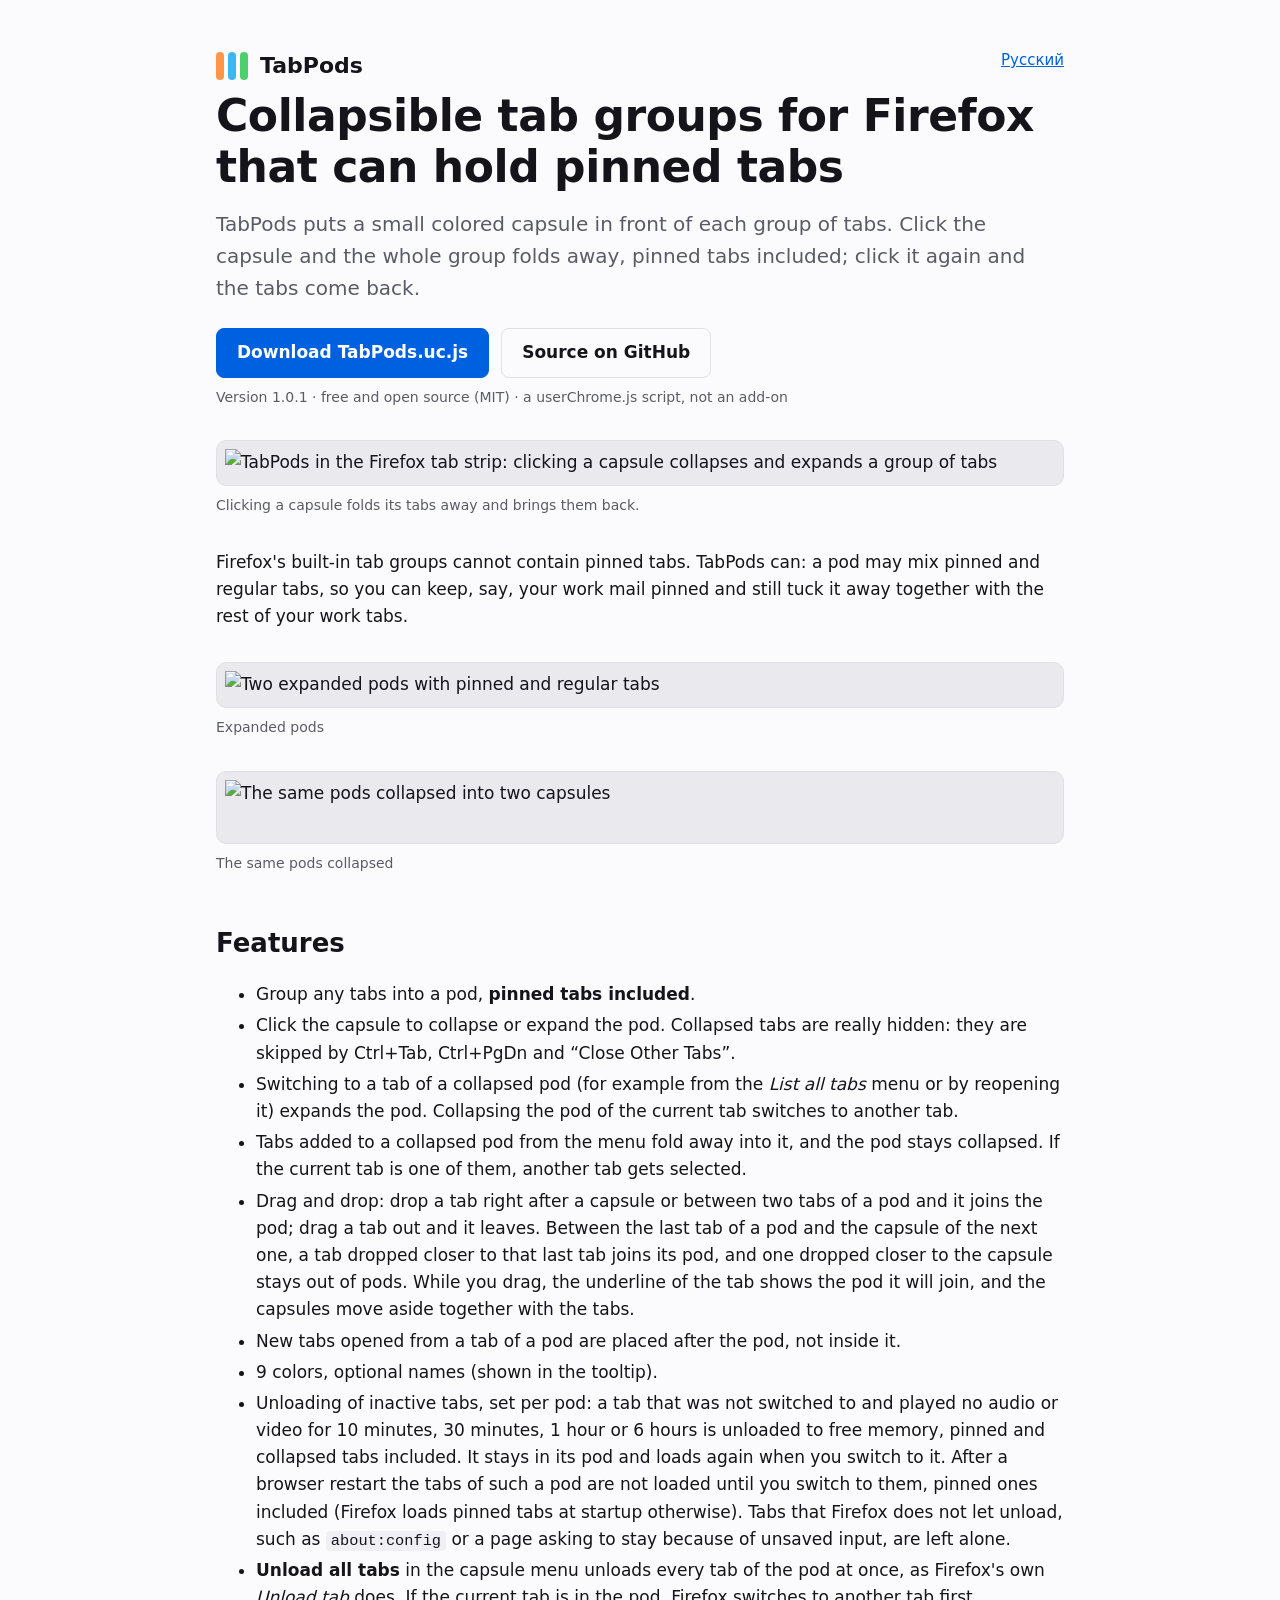
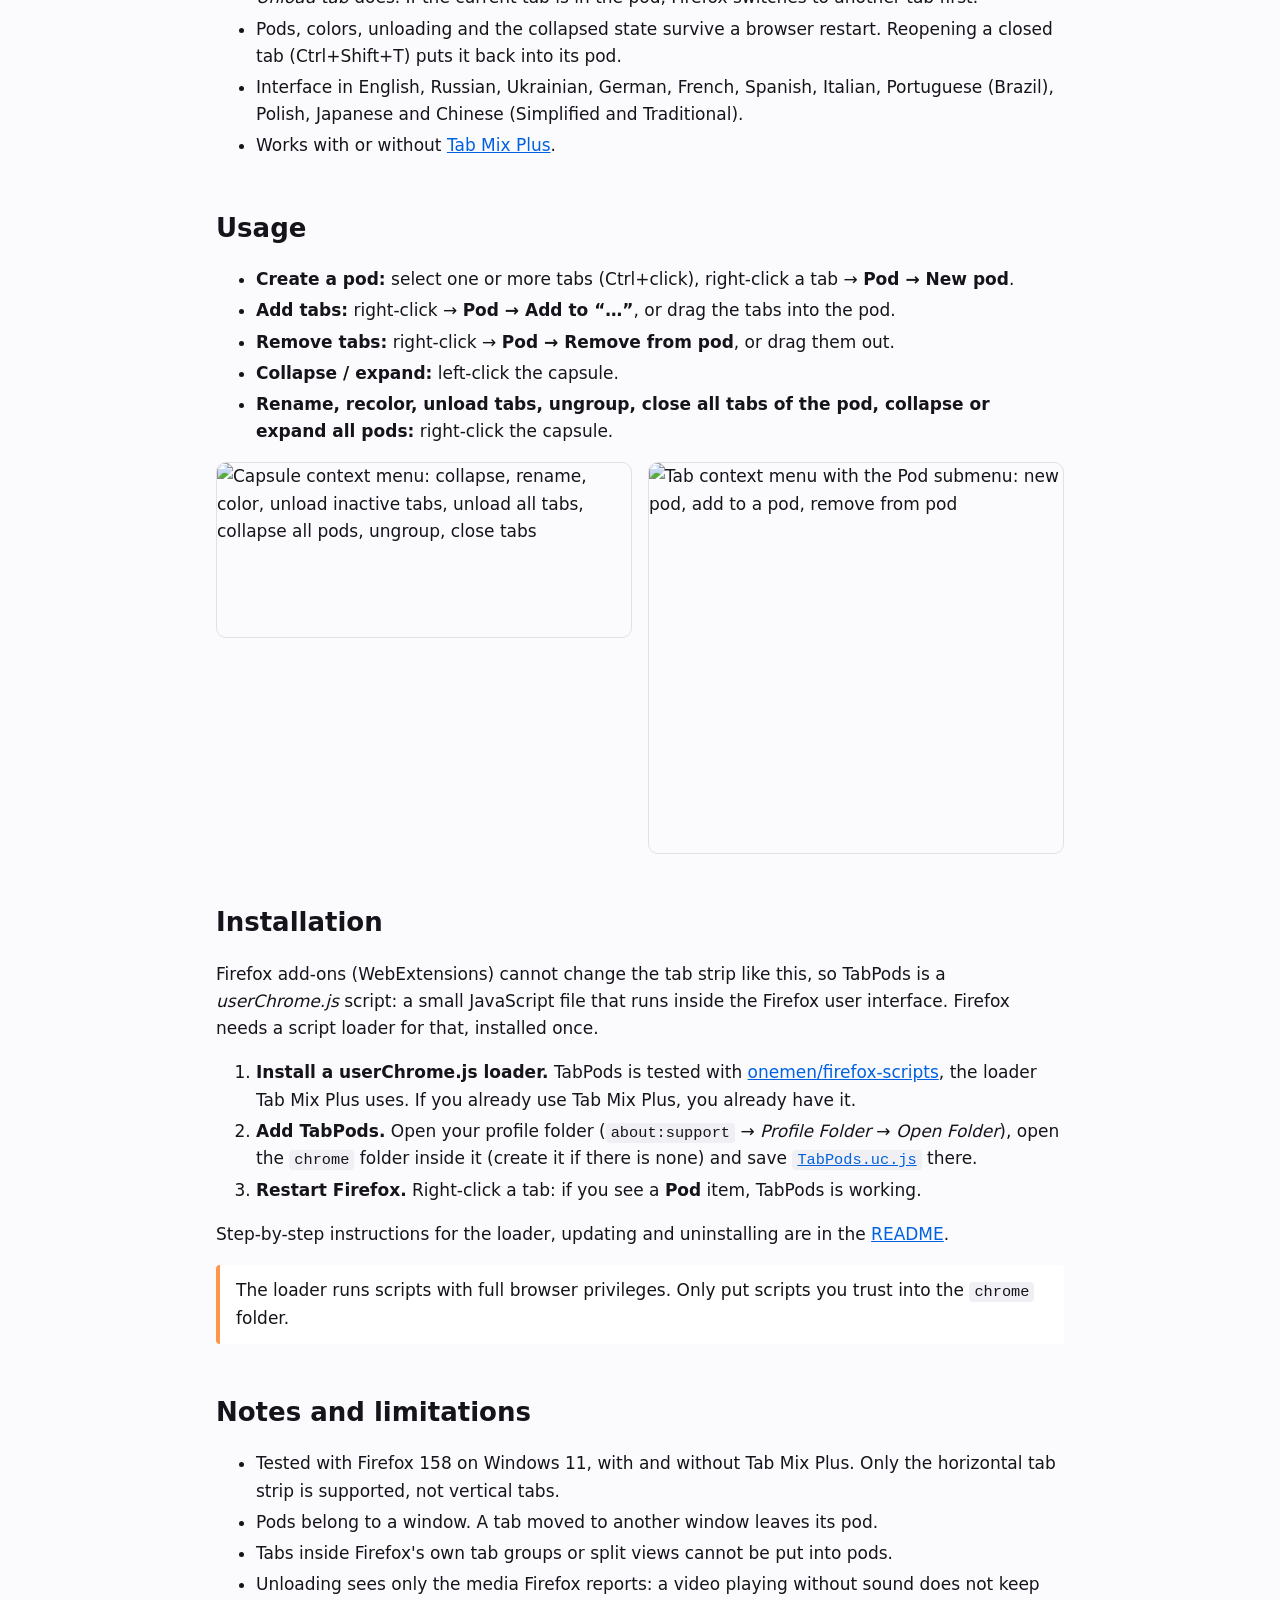
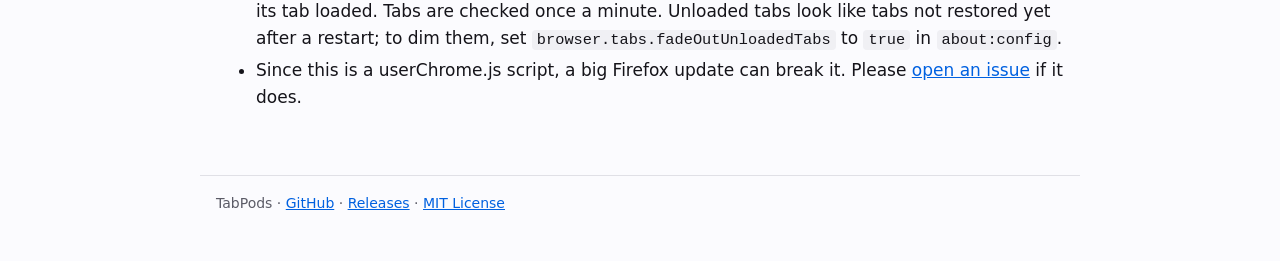
==== commit 3113c68c: "Show "Unload all tabs" in the capsule menu screenshot The screenshot is one menu item taller now, 10" ====
--- a/site/index.html
+++ b/site/index.html
@@ -88,7 +88,7 @@
       <li><strong>Rename, recolor, unload tabs, ungroup, close all tabs of the pod, collapse or expand all pods:</strong> right-click the capsule.</li>
     </ul>
     <div class="shots">
-      <img src="images/capsule-menu.png" width="1000" height="470" alt="Capsule context menu: collapse, rename, color, collapse all pods, ungroup, close tabs">
+      <img src="images/capsule-menu.png" width="1000" height="420" alt="Capsule context menu: collapse, rename, color, unload inactive tabs, unload all tabs, collapse all pods, ungroup, close tabs">
       <img src="images/tab-menu.png" width="860" height="810" alt="Tab context menu with the Pod submenu: new pod, add to a pod, remove from pod">
     </div>
 
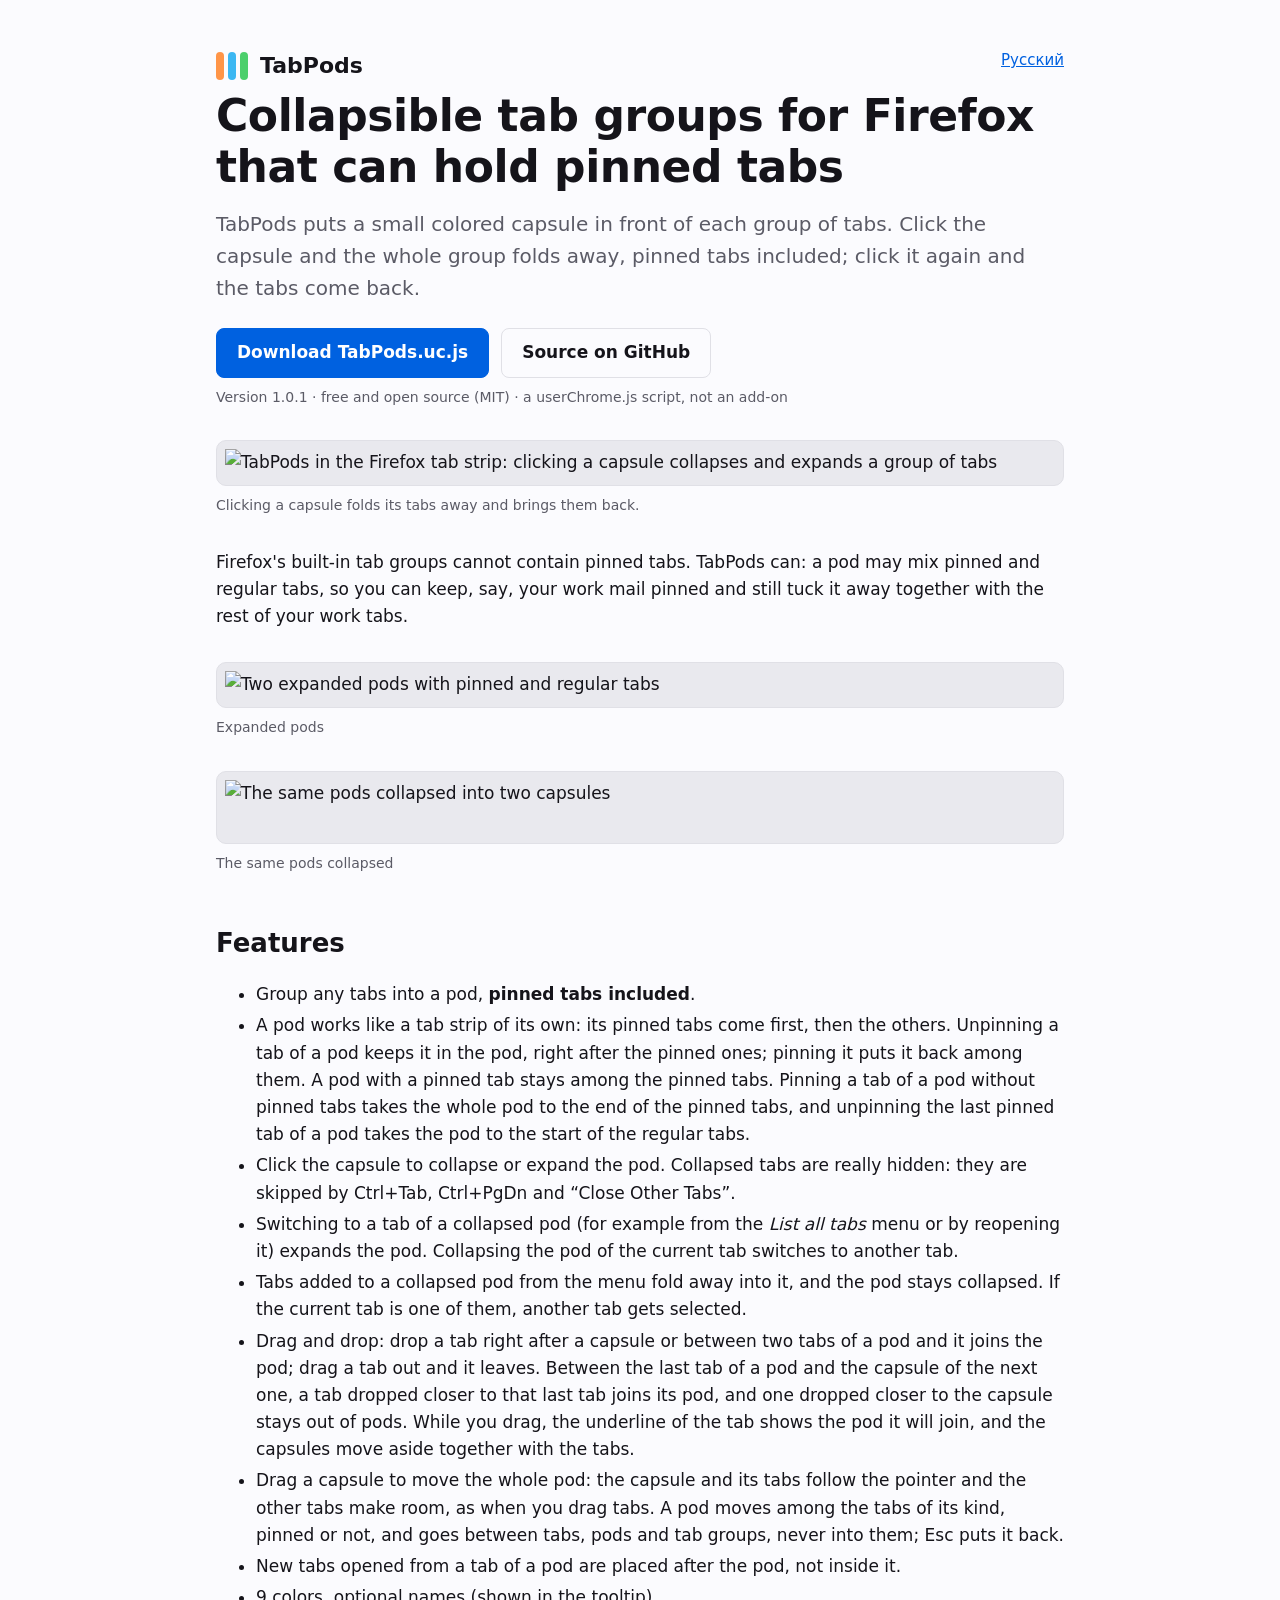
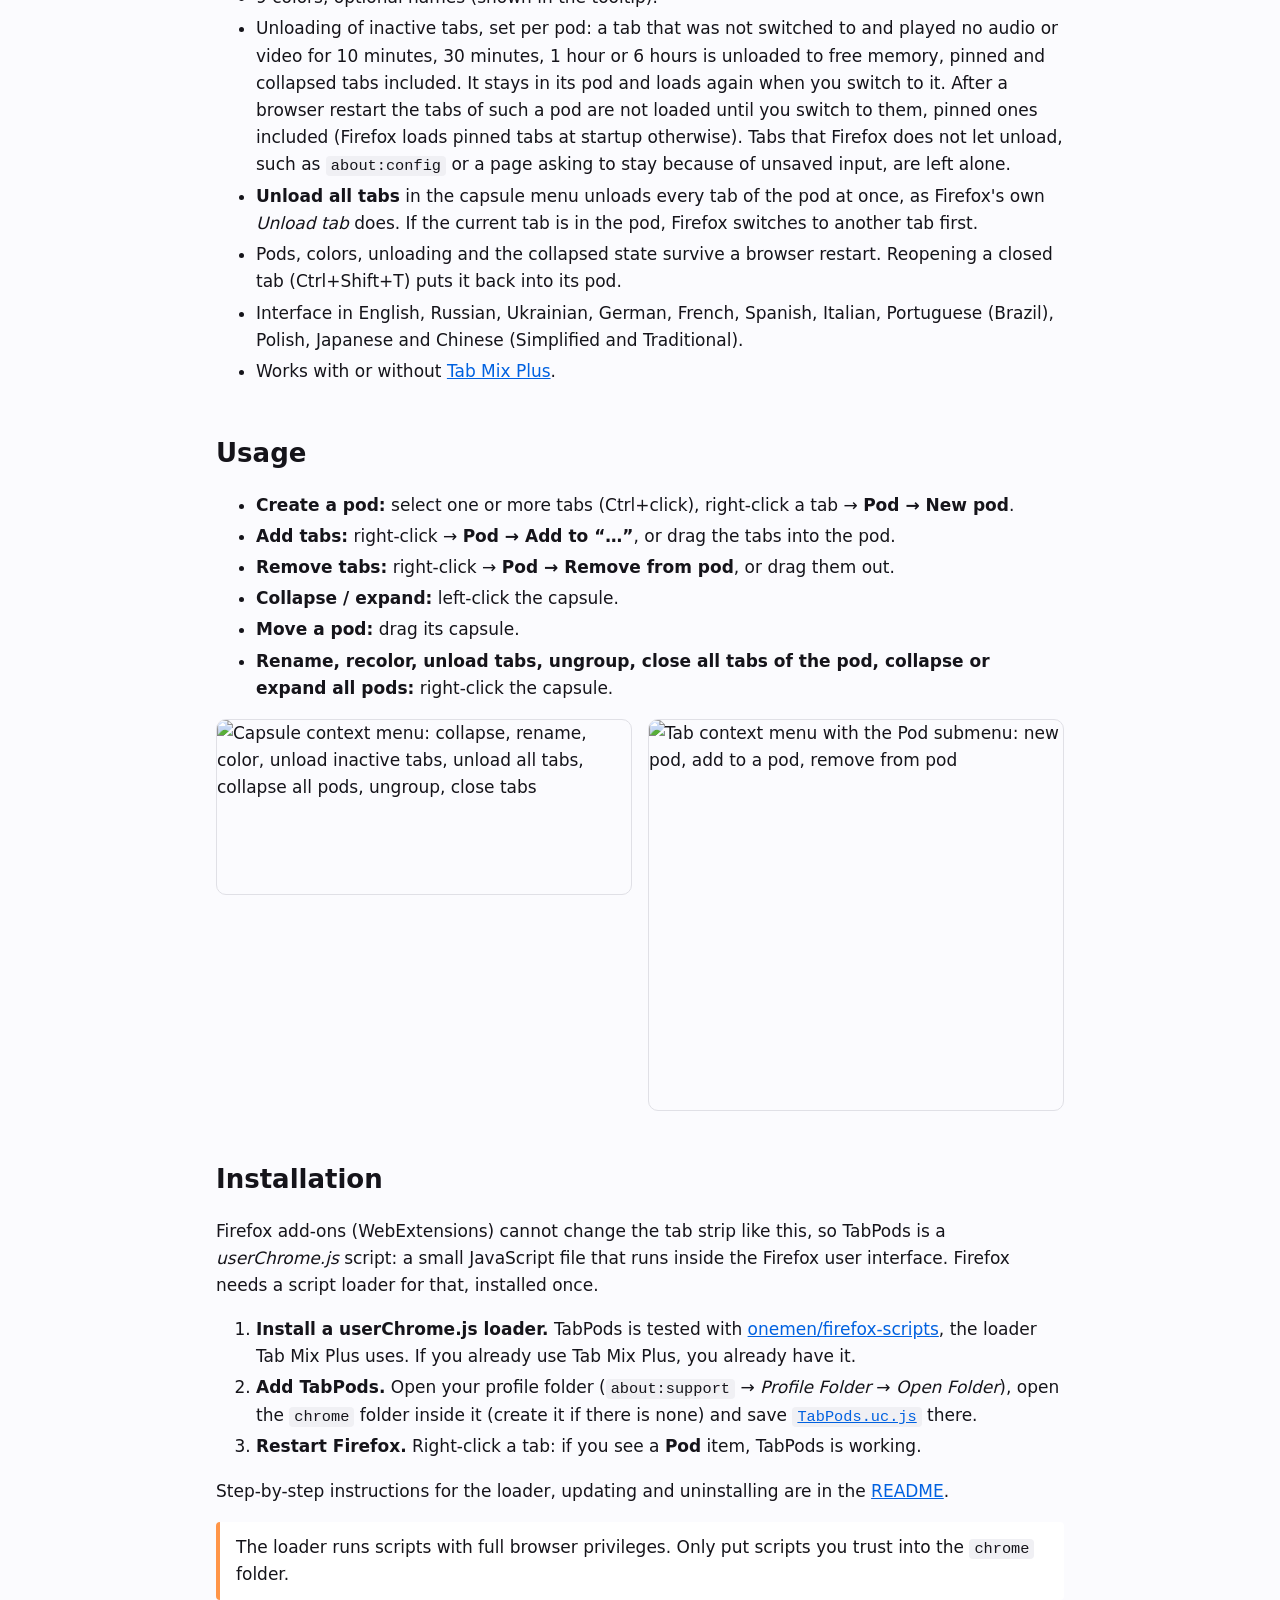
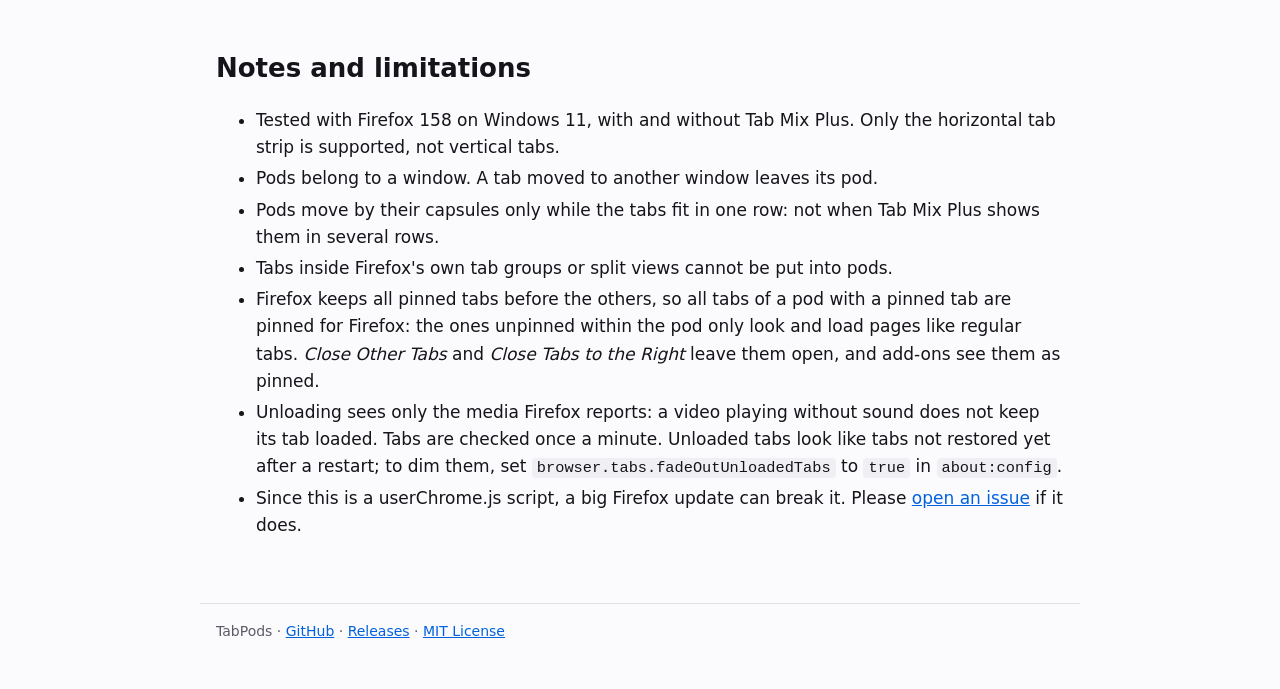
==== commit 36ac1d6d: "TabPods 1.4.0: move pods by their capsules, pods as tab strips of their own Dragging a capsule moves" ====
--- a/site/index.html
+++ b/site/index.html
@@ -66,10 +66,12 @@
     <h2>Features</h2>
     <ul>
       <li>Group any tabs into a pod, <strong>pinned tabs included</strong>.</li>
+      <li>A pod works like a tab strip of its own: its pinned tabs come first, then the others. Unpinning a tab of a pod keeps it in the pod, right after the pinned ones; pinning it puts it back among them. A pod with a pinned tab stays among the pinned tabs. Pinning a tab of a pod without pinned tabs takes the whole pod to the end of the pinned tabs, and unpinning the last pinned tab of a pod takes the pod to the start of the regular tabs.</li>
       <li>Click the capsule to collapse or expand the pod. Collapsed tabs are really hidden: they are skipped by Ctrl+Tab, Ctrl+PgDn and “Close Other Tabs”.</li>
       <li>Switching to a tab of a collapsed pod (for example from the <em>List all tabs</em> menu or by reopening it) expands the pod. Collapsing the pod of the current tab switches to another tab.</li>
       <li>Tabs added to a collapsed pod from the menu fold away into it, and the pod stays collapsed. If the current tab is one of them, another tab gets selected.</li>
       <li>Drag and drop: drop a tab right after a capsule or between two tabs of a pod and it joins the pod; drag a tab out and it leaves. Between the last tab of a pod and the capsule of the next one, a tab dropped closer to that last tab joins its pod, and one dropped closer to the capsule stays out of pods. While you drag, the underline of the tab shows the pod it will join, and the capsules move aside together with the tabs.</li>
+      <li>Drag a capsule to move the whole pod: the capsule and its tabs follow the pointer and the other tabs make room, as when you drag tabs. A pod moves among the tabs of its kind, pinned or not, and goes between tabs, pods and tab groups, never into them; Esc puts it back.</li>
       <li>New tabs opened from a tab of a pod are placed after the pod, not inside it.</li>
       <li>9 colors, optional names (shown in the tooltip).</li>
       <li>Unloading of inactive tabs, set per pod: a tab that was not switched to and played no audio or video for 10 minutes, 30 minutes, 1 hour or 6 hours is unloaded to free memory, pinned and collapsed tabs included. It stays in its pod and loads again when you switch to it. After a browser restart the tabs of such a pod are not loaded until you switch to them, pinned ones included (Firefox loads pinned tabs at startup otherwise). Tabs that Firefox does not let unload, such as <code>about:config</code> or a page asking to stay because of unsaved input, are left alone.</li>
@@ -85,6 +87,7 @@
       <li><strong>Add tabs:</strong> right-click → <strong>Pod → Add to “…”</strong>, or drag the tabs into the pod.</li>
       <li><strong>Remove tabs:</strong> right-click → <strong>Pod → Remove from pod</strong>, or drag them out.</li>
       <li><strong>Collapse / expand:</strong> left-click the capsule.</li>
+      <li><strong>Move a pod:</strong> drag its capsule.</li>
       <li><strong>Rename, recolor, unload tabs, ungroup, close all tabs of the pod, collapse or expand all pods:</strong> right-click the capsule.</li>
     </ul>
     <div class="shots">
@@ -106,7 +109,9 @@
     <ul>
       <li>Tested with Firefox 158 on Windows 11, with and without Tab Mix Plus. Only the horizontal tab strip is supported, not vertical tabs.</li>
       <li>Pods belong to a window. A tab moved to another window leaves its pod.</li>
+      <li>Pods move by their capsules only while the tabs fit in one row: not when Tab Mix Plus shows them in several rows.</li>
       <li>Tabs inside Firefox's own tab groups or split views cannot be put into pods.</li>
+      <li>Firefox keeps all pinned tabs before the others, so all tabs of a pod with a pinned tab are pinned for Firefox: the ones unpinned within the pod only look and load pages like regular tabs. <em>Close Other Tabs</em> and <em>Close Tabs to the Right</em> leave them open, and add-ons see them as pinned.</li>
       <li>Unloading sees only the media Firefox reports: a video playing without sound does not keep its tab loaded. Tabs are checked once a minute. Unloaded tabs look like tabs not restored yet after a restart; to dim them, set <code>browser.tabs.fadeOutUnloadedTabs</code> to <code>true</code> in <code>about:config</code>.</li>
       <li>Since this is a userChrome.js script, a big Firefox update can break it. Please <a href="https://github.com/buinsky/TabPods/issues">open an issue</a> if it does.</li>
     </ul>
